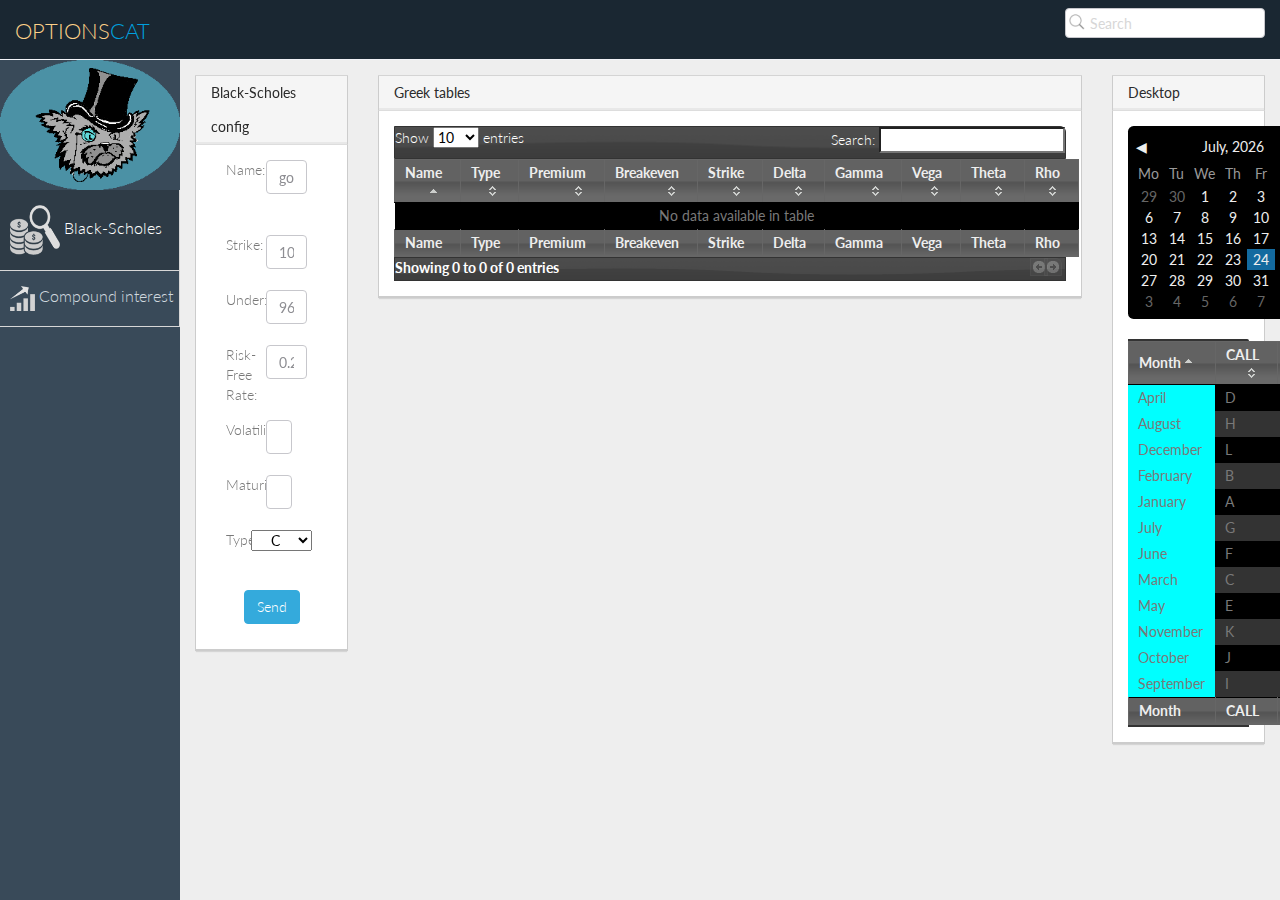
==== web/index.html @ b65cda1f "first up" ====
<!DOCTYPE html>
<html lang="en">
  <head>
    <meta charset="utf-8">
    <meta name="viewport" content="width=device-width, initial-scale=1.0">
    <meta name="description" content="Options Cat v 0.1">
    <meta name="author" content="Coolervoid Labs">
    <link rel="shortcut icon" href="img/favicon.png">

    <title>Options Cat v 0.1</title>
	


    <!-- Bootstrap CSS -->    
    <link href="css/bootstrap.min.css" rel="stylesheet">
    <!-- bootstrap theme -->
    <link href="css/bootstrap-theme.css" rel="stylesheet">
    <!--external css-->
    <!-- font icon -->
    <link href="css/elegant-icons-style.css" rel="stylesheet" />
    <link href="css/font-awesome.min.css" rel="stylesheet" />    



    <link href="css/style.css" rel="stylesheet">

    <!-- HTML5 shim and Respond.js IE8 support of HTML5 -->
    <!--[if lt IE 9]>
      <script src="js/html5shiv.js"></script>
      <script src="js/respond.min.js"></script>
      <script src="js/lte-ie7.js"></script>
    <![endif]-->
<link rel="stylesheet" href="css/pickmeup.css" type="text/css" />
<script type="text/javascript" src="js/jquery-1.8.3.min.js"></script>
<script type="text/javascript" src="js/jquery.pickmeup.js"></script>

		<style type="text/css" title="currentStyle">
			@import "media/css/demo_page.css";
			@import "media/css/demo_table.css";
                       @import "media/theme/ui-darkness/jquery-ui-1.8.23.custom.css";
		</style>
<script type="text/javascript" src="js/demo.js"></script>
		<script type="text/javascript" language="javascript" src="media/js/jquery.js"></script>
		<script type="text/javascript" language="javascript" src="media/js/jquery.dataTables.js"></script>
		<script type="text/javascript" charset="utf-8">


			$(document).ready(function() {
				var oTable = $('#blackscholes').dataTable( {
                                         "bJQueryUI": true,
					"bProcessing": true,
					 "sDom": 'lfrtip'
                             
				} );
			} );

			$(document).ready(function() {
				var oTable = $('#tablemonth').dataTable( {
                                         "bJQueryUI": true,
					"bProcessing": true,
					 "sDom": 'lfrtip',
					"bFilter": false, 
					"bPaginate": false,"bInfo": false,
                             
				} );
			} );


function init(){
  var ws = new WebSocket('wss://127.0.0.1:1347');
  ws.onopen = function(evt) { onload(evt) };

  ws.onmessage = function(ev) {	

	var oTable2 = $('#blackscholes').dataTable();
	var arr = [];

	var test=ev.data;
	var str=test.replace(/[^a-z0-9,.\":}{]/ig, '');
	console.log(str);
	var parsed = JSON.parse(str);
	var arr = [];

	for(var x in parsed){
  		arr.push(parsed[x]);
	}

    	oTable2.fnAddData(arr);

  }


   window.onload = function() {


    document.getElementById('sendinfo').onclick = function(ev) {
 	var obj = new Object();
   	obj.action = "blackscholes";
   	obj.name = document.getElementById('Name').value;
   	obj.strike = document.getElementById('Strike').value;
   	obj.under = document.getElementById('Under').value;
   	obj.risk = document.getElementById('Risk').value;
   	obj.volatility = document.getElementById('Volatility').value;
   	obj.maturity = document.getElementById('Maturity').value;
   	obj.type = document.getElementById('Type').value;
 	var jsoninput= JSON.stringify(obj);
      	ws.send(jsoninput);
    };
  };


  ws.onclose = function(){
        //try to reconnect in 5 seconds
        setTimeout(function(){ init(); }, 5000);
  };
}

 init();


</script>



  </head>




  <body>
  <!-- container section start -->
  <section id="container" class="">
     
      
      <header class="header dark-bg">

            <!--logo start-->
            <a href="index.html" class="logo">OPTIONS<span class="lite">CAT</span></a>
            <!--logo end-->

            <div class="nav search-row" id="top_menu">
                <!--  search form start -->
                <ul class="nav top-menu">                    
              
                </ul>
                <!--  search form end -->                
            </div>

            <div class="top-nav notification-row">                
                <!-- notificatoin dropdown start-->
                <ul class="nav pull-right top-menu">
                    
                    <!-- task notificatoin start -->
                                     <li>
                        <form class="navbar-form">
                            <input class="form-control" placeholder="Search" type="text">
                        </form>
                    </li>      

                </ul>
                <!-- notificatoin dropdown end-->
            </div>
      </header>      
      <!--header end-->

      <!--sidebar start-->
      <aside>
          <div id="sidebar"  class="nav-collapse ">
              <!-- sidebar menu start-->

              <ul class="sidebar-menu">                
<img src="img/optionscat.png" height="130" width="180">
                  <li class="active">
                      <a class="" href="index.html">
                          <img src="img/financial-analysis-icon.png" height="50" width="50">
                          <span>Black-Scholes</span>
                      </a>
                  </li>	

                  <li class="sub-menu">
                      <a href="compound.html" class="">
                            <img src="img/profit-growth-icon.png" height="25" width="25">
                          <span>Compound interest</span>
                      </a>
                  </li>
               
                  
              </ul>

              <!-- sidebar menu end-->
          </div>
      </aside>

      <!--sidebar end-->
      
      <!--main content start-->
      <section id="main-content">
          <section class="wrapper">            
              <!--overview start-->

              

         

                    
                   
                <!-- statics end -->
              
            
				

              <!-- project team & activity start -->
          <div class="row">
            <div class="col-md-2 portlets">
              <!-- Widget -->
              <div class="panel panel-default">
				<div class="panel-heading">
                  <div class="pull-left">Black-Scholes config</div>
                  <div class="widget-icons pull-right">
                  </div>  
                  <div class="clearfix"></div>
                </div>

                <div class="panel-body">

                                
                                          <div class="form-group">
                                            <label class="control-label col-lg-4" for="title">Name:</label>
                                            <div class="col-lg-7"> 
                                              <input type="text" class="form-control" id="Name" value="gool2B">
                                            </div>
                                          </div>   
					  <br><br><br>
					
                                          <div class="form-group">
                                            <label class="control-label col-lg-4" for="title">Strike:</label>
                                            <div class="col-lg-7"> 
                                              <input type="text" class="form-control" id="Strike" value="100">
                                            </div>
                                          </div>   
					  <br><br>	
                                          <div class="form-group">
                                            <label class="control-label col-lg-4" for="content">Under:</label>
                                            <div class="col-lg-7">
                                              <input type="text" class="form-control" id="Under" value="96">
                                            </div>
                                          </div>                           
					  <br><br>
                                          <div class="form-group">
                                            <label class="control-label col-lg-4" for="tags">Risk-Free Rate:</label>
                                            <div class="col-lg-7">
                                              <input type="text" class="form-control" id="Risk" value="0.2">
                                            </div>
                                          </div>
					  <br><br><br>	
                                          <div class="form-group">
                                            <label class="control-label col-lg-4" for="tags">Volatility:</label>
                                            <div class="col-lg-4">
                                              <input type="text" class="form-control" id="Volatility" value="0.5">
                                            </div>
                                          </div>
					  <br><br>
                                          <div class="form-group">
                                            <label class="control-label col-lg-4" for="tags">Maturity:</label>
                                            <div class="col-lg-4">
                                              <input type="text" class="form-control" id="Maturity" value="2">
                                            </div>
                                          </div>
                                         <br><br> <label class="control-label col-lg-4" for="tags">Type:  </label>
                                          <select class="control-label col-lg-6" id="Type">
                                              <option>CALL</option>
                                              <option>PUT</option>
                                          </select><br><br><br>
					<p align="center">
                        		<button class="btn btn-info" id="sendinfo">Send</button>
					</p>
                      		
                  </div>
                </div>
                </div> 



                   <div class="col-md-8 portlets">
              <!-- Widget -->
              <div class="panel panel-default">
				<div class="panel-heading">
                  <div class="pull-left">Greek tables</div>
                  <div class="widget-icons pull-right">
                  </div>  
                  <div class="clearfix"></div>
                </div>

                <div class="panel-body" >
                  <!-- Widget content -->
		
                <table cellpadding="0" cellspacing="1" border="0" class="display" id="blackscholes" width="100%" >
			<thead>
				<tr>
					<th width="3%">Name</th>
					<th width="3%">Type</th>
					<th width="15%">Premium</th>
					<th width="15%">Breakeven</th>
					<th width="3%">Strike</th>
					<th width="15%">Delta</th>
					<th width="15%">Gamma</th>
					<th width="15%">Vega</th>
					<th width="15%">Theta</th>
					<th width="15%">Rho</th>
				</tr>
			</thead>
			<tbody>
			</tbody>
			<tfoot>
				<tr>
					<th>Name</th>
					<th>Type</th>
					<th>Premium</th>
					<th>Breakeven</th>
					<th>Strike</th>
					<th>Delta</th>
					<th>Gamma</th>
					<th>Vega</th>
					<th>Theta</th>
					<th>Rho</th>
				</tr>
			</tfoot>
		</table>
		
                                              





                </div>
                </div>
                </div> 

                   <div class="col-lg-2">
              <!-- Widget -->
              <div class="panel panel-default">
				<div class="panel-heading">
                  <div class="pull-left">Desktop</div>
                  <div class="widget-icons pull-right">
                  </div>  
                  <div class="clearfix"></div>
                </div>

                <div class="panel-body">
                  <!-- Widget content -->
		<div class="single" data-pmu-format="Y-m-d" align="center"></div>
		<br>
                <table cellpadding="0" cellspacing="1" border="0" class="display" id="tablemonth" width="100%" >
			<thead>
				<tr>
					<th width="50%">Month</th>
					<th width="50%">CALL</th>
					<th width="50%">PUT</th>
				</tr>
			</thead>
			<tbody>

  			<tr>
    				<td>January</td>
    				<td>A</td>
    				<td>M</td>
			</tr>
			<tr>
    				<td>February</td>
    				<td>B</td>
    				<td>N</td>
			</tr>
			<tr>
    				<td>March</td>
    				<td>C</td>
    				<td>O</td>
			</tr>
			<tr>
    				<td>April</td>
    				<td>D</td>
    				<td>P</td>
  			</tr>	
			<tr>
    				<td>May</td>
    				<td>E</td>
    				<td>Q</td>
  			</tr>	
			<tr>
    				<td>June</td>
    				<td>F</td>
    				<td>R</td>
  			</tr>	
			<tr>
    				<td>July</td>
    				<td>G</td>
    				<td>S</td>
  			</tr>	
			<tr>
    				<td>August</td>
    				<td>H</td>
    				<td>T</td>
  			</tr>	
			<tr>
    				<td>September</td>
    				<td>I</td>
    				<td>U</td>
  			</tr>	
			<tr>
    				<td>October</td>
    				<td>J</td>
    				<td>V</td>
  			</tr>	
			<tr>
    				<td>November</td>
    				<td>K</td>
    				<td>W</td>
  			</tr>	
			<tr>
    				<td>December</td>
    				<td>L</td>
    				<td>X</td>
  			</tr>	
			</tbody>
			<tfoot>
				<tr>
					<th>Month</th>
					<th>CALL</th>
					<th>PUT</th>
				</tr>
			</tfoot>
		</table>
                </div>
                </div>
                </div> 

            </div>

            </div>











              </div>
		
                  <div class="widget-foot">
                    <!-- Footer goes here -->
                  </div>
                </div>
              </div>
              
            </div>
                        
          </div> 
              <!-- project team & activity end -->

          </section>
      </section>
      <!--main content end-->
  </section>
  <!-- container section start -->



   


  </body>
</html>
---- web/css/elegant-icons-style.css ----
@font-face {
	font-family: 'ElegantIcons';
	src:url('../fonts/ElegantIcons.eot');
	src:url('../fonts/ElegantIcons.eot?#iefix') format('embedded-opentype'),
		url('../fonts/ElegantIcons.woff') format('woff'),
		url('../fonts/ElegantIcons.ttf') format('truetype'),
		url('../fonts/ElegantIcons.svg#ElegantIcons') format('svg');
	font-weight: normal;
	font-style: normal;
}

/* Use the following CSS code if you want to use data attributes for inserting your icons */
[data-icon]:before {
	font-family: 'ElegantIcons';
	content: attr(data-icon);
	speak: none;
	font-weight: normal;
	font-variant: normal;
	text-transform: none;
	line-height: 1;
	-webkit-font-smoothing: antialiased;
	-moz-osx-font-smoothing: grayscale;
}

/* Use the following CSS code if you want to have a class per icon */
/*
Instead of a list of all class selectors,
you can use the generic selector below, but it's slower:
[class*="your-class-prefix"] {
*/
.arrow_up, .arrow_down, .arrow_left, .arrow_right, .arrow_left-up, .arrow_right-up, .arrow_right-down, .arrow_left-down, .arrow-up-down, .arrow_up-down_alt, .arrow_left-right_alt, .arrow_left-right, .arrow_expand_alt2, .arrow_expand_alt, .arrow_condense, .arrow_expand, .arrow_move, .arrow_carrot-up, .arrow_carrot-down, .arrow_carrot-left, .arrow_carrot-right, .arrow_carrot-2up, .arrow_carrot-2down, .arrow_carrot-2left, .arrow_carrot-2right, .arrow_carrot-up_alt2, .arrow_carrot-down_alt2, .arrow_carrot-left_alt2, .arrow_carrot-right_alt2, .arrow_carrot-2up_alt2, .arrow_carrot-2down_alt2, .arrow_carrot-2left_alt2, .arrow_carrot-2right_alt2, .arrow_triangle-up, .arrow_triangle-down, .arrow_triangle-left, .arrow_triangle-right, .arrow_triangle-up_alt2, .arrow_triangle-down_alt2, .arrow_triangle-left_alt2, .arrow_triangle-right_alt2, .arrow_back, .icon_minus-06, .icon_plus, .icon_close, .icon_check, .icon_minus_alt2, .icon_plus_alt2, .icon_close_alt2, .icon_check_alt2, .icon_zoom-out_alt, .icon_zoom-in_alt, .icon_search, .icon_box-empty, .icon_box-selected, .icon_minus-box, .icon_plus-box, .icon_box-checked, .icon_circle-empty, .icon_circle-slelected, .icon_stop_alt2, .icon_stop, .icon_pause_alt2, .icon_pause, .icon_menu, .icon_menu-square_alt2, .icon_menu-circle_alt2, .icon_ul, .icon_ol, .icon_adjust-horiz, .icon_adjust-vert, .icon_document_alt, .icon_documents_alt, .icon_pencil, .icon_pencil-edit_alt, .icon_pencil-edit, .icon_folder-alt, .icon_folder-open_alt, .icon_folder-add_alt, .icon_info_alt, .icon_error-oct_alt, .icon_error-circle_alt, .icon_error-triangle_alt, .icon_question_alt2, .icon_question, .icon_comment_alt, .icon_chat_alt, .icon_vol-mute_alt, .icon_volume-low_alt, .icon_volume-high_alt, .icon_quotations, .icon_quotations_alt2, .icon_clock_alt, .icon_lock_alt, .icon_lock-open_alt, .icon_key_alt, .icon_cloud_alt, .icon_cloud-upload_alt, .icon_cloud-download_alt, .icon_image, .icon_images, .icon_lightbulb_alt, .icon_gift_alt, .icon_house_alt, .icon_genius, .icon_mobile, .icon_tablet, .icon_laptop, .icon_desktop, .icon_camera_alt, .icon_mail_alt, .icon_cone_alt, .icon_ribbon_alt, .icon_bag_alt, .icon_creditcard, .icon_cart_alt, .icon_paperclip, .icon_tag_alt, .icon_tags_alt, .icon_trash_alt, .icon_cursor_alt, .icon_mic_alt, .icon_compass_alt, .icon_pin_alt, .icon_pushpin_alt, .icon_map_alt, .icon_drawer_alt, .icon_toolbox_alt, .icon_book_alt, .icon_calendar, .icon_film, .icon_table, .icon_contacts_alt, .icon_headphones, .icon_lifesaver, .icon_piechart, .icon_refresh, .icon_link_alt, .icon_link, .icon_loading, .icon_blocked, .icon_archive_alt, .icon_heart_alt, .icon_star_alt, .icon_star-half_alt, .icon_star, .icon_star-half, .icon_tools, .icon_tool, .icon_cog, .icon_cogs, .arrow_up_alt, .arrow_down_alt, .arrow_left_alt, .arrow_right_alt, .arrow_left-up_alt, .arrow_right-up_alt, .arrow_right-down_alt, .arrow_left-down_alt, .arrow_condense_alt, .arrow_expand_alt3, .arrow_carrot_up_alt, .arrow_carrot-down_alt, .arrow_carrot-left_alt, .arrow_carrot-right_alt, .arrow_carrot-2up_alt, .arrow_carrot-2dwnn_alt, .arrow_carrot-2left_alt, .arrow_carrot-2right_alt, .arrow_triangle-up_alt, .arrow_triangle-down_alt, .arrow_triangle-left_alt, .arrow_triangle-right_alt, .icon_minus_alt, .icon_plus_alt, .icon_close_alt, .icon_check_alt, .icon_zoom-out, .icon_zoom-in, .icon_stop_alt, .icon_menu-square_alt, .icon_menu-circle_alt, .icon_document, .icon_documents, .icon_pencil_alt, .icon_folder, .icon_folder-open, .icon_folder-add, .icon_folder_upload, .icon_folder_download, .icon_info, .icon_error-circle, .icon_error-oct, .icon_error-triangle, .icon_question_alt, .icon_comment, .icon_chat, .icon_vol-mute, .icon_volume-low, .icon_volume-high, .icon_quotations_alt, .icon_clock, .icon_lock, .icon_lock-open, .icon_key, .icon_cloud, .icon_cloud-upload, .icon_cloud-download, .icon_lightbulb, .icon_gift, .icon_house, .icon_camera, .icon_mail, .icon_cone, .icon_ribbon, .icon_bag, .icon_cart, .icon_tag, .icon_tags, .icon_trash, .icon_cursor, .icon_mic, .icon_compass, .icon_pin, .icon_pushpin, .icon_map, .icon_drawer, .icon_toolbox, .icon_book, .icon_contacts, .icon_archive, .icon_heart, .icon_profile, .icon_group, .icon_grid-2x2, .icon_grid-3x3, .icon_music, .icon_pause_alt, .icon_phone, .icon_upload, .icon_download, .social_facebook, .social_twitter, .social_pinterest, .social_googleplus, .social_tumblr, .social_tumbleupon, .social_wordpress, .social_instagram, .social_dribbble, .social_vimeo, .social_linkedin, .social_rss, .social_deviantart, .social_share, .social_myspace, .social_skype, .social_youtube, .social_picassa, .social_googledrive, .social_flickr, .social_blogger, .social_spotify, .social_delicious, .social_facebook_circle, .social_twitter_circle, .social_pinterest_circle, .social_googleplus_circle, .social_tumblr_circle, .social_stumbleupon_circle, .social_wordpress_circle, .social_instagram_circle, .social_dribbble_circle, .social_vimeo_circle, .social_linkedin_circle, .social_rss_circle, .social_deviantart_circle, .social_share_circle, .social_myspace_circle, .social_skype_circle, .social_youtube_circle, .social_picassa_circle, .social_googledrive_alt2, .social_flickr_circle, .social_blogger_circle, .social_spotify_circle, .social_delicious_circle, .social_facebook_square, .social_twitter_square, .social_pinterest_square, .social_googleplus_square, .social_tumblr_square, .social_stumbleupon_square, .social_wordpress_square, .social_instagram_square, .social_dribbble_square, .social_vimeo_square, .social_linkedin_square, .social_rss_square, .social_deviantart_square, .social_share_square, .social_myspace_square, .social_skype_square, .social_youtube_square, .social_picassa_square, .social_googledrive_square, .social_flickr_square, .social_blogger_square, .social_spotify_square, .social_delicious_square, .icon_printer, .icon_calulator, .icon_building, .icon_floppy, .icon_drive, .icon_search-2, .icon_id, .icon_id-2, .icon_puzzle, .icon_like, .icon_dislike, .icon_mug, .icon_currency, .icon_wallet, .icon_pens, .icon_easel, .icon_flowchart, .icon_datareport, .icon_briefcase, .icon_shield, .icon_percent, .icon_globe, .icon_globe-2, .icon_target, .icon_hourglass, .icon_balance, .icon_rook, .icon_printer-alt, .icon_calculator_alt, .icon_building_alt, .icon_floppy_alt, .icon_drive_alt, .icon_search_alt, .icon_id_alt, .icon_id-2_alt, .icon_puzzle_alt, .icon_like_alt, .icon_dislike_alt, .icon_mug_alt, .icon_currency_alt, .icon_wallet_alt, .icon_pens_alt, .icon_easel_alt, .icon_flowchart_alt, .icon_datareport_alt, .icon_briefcase_alt, .icon_shield_alt, .icon_percent_alt, .icon_globe_alt, .icon_clipboard {
	font-family: 'ElegantIcons';
	speak: none;
	font-style: normal;
	font-weight: normal;
	font-variant: normal;
	text-transform: none;
	line-height: 1;
	-webkit-font-smoothing: antialiased;
}
.arrow_up:before {
	content: "\21";
}
.arrow_down:before {
	content: "\22";
}
.arrow_left:before {
	content: "\23";
}
.arrow_right:before {
	content: "\24";
}
.arrow_left-up:before {
	content: "\25";
}
.arrow_right-up:before {
	content: "\26";
}
.arrow_right-down:before {
	content: "\27";
}
.arrow_left-down:before {
	content: "\28";
}
.arrow-up-down:before {
	content: "\29";
}
.arrow_up-down_alt:before {
	content: "\2a";
}
.arrow_left-right_alt:before {
	content: "\2b";
}
.arrow_left-right:before {
	content: "\2c";
}
.arrow_expand_alt2:before {
	content: "\2d";
}
.arrow_expand_alt:before {
	content: "\2e";
}
.arrow_condense:before {
	content: "\2f";
}
.arrow_expand:before {
	content: "\30";
}
.arrow_move:before {
	content: "\31";
}
.arrow_carrot-up:before {
	content: "\32";
}
.arrow_carrot-down:before {
	content: "\33";
}
.arrow_carrot-left:before {
	content: "\34";
}
.arrow_carrot-right:before {
	content: "\35";
}
.arrow_carrot-2up:before {
	content: "\36";
}
.arrow_carrot-2down:before {
	content: "\37";
}
.arrow_carrot-2left:before {
	content: "\38";
}
.arrow_carrot-2right:before {
	content: "\39";
}
.arrow_carrot-up_alt2:before {
	content: "\3a";
}
.arrow_carrot-down_alt2:before {
	content: "\3b";
}
.arrow_carrot-left_alt2:before {
	content: "\3c";
}
.arrow_carrot-right_alt2:before {
	content: "\3d";
}
.arrow_carrot-2up_alt2:before {
	content: "\3e";
}
.arrow_carrot-2down_alt2:before {
	content: "\3f";
}
.arrow_carrot-2left_alt2:before {
	content: "\40";
}
.arrow_carrot-2right_alt2:before {
	content: "\41";
}
.arrow_triangle-up:before {
	content: "\42";
}
.arrow_triangle-down:before {
	content: "\43";
}
.arrow_triangle-left:before {
	content: "\44";
}
.arrow_triangle-right:before {
	content: "\45";
}
.arrow_triangle-up_alt2:before {
	content: "\46";
}
.arrow_triangle-down_alt2:before {
	content: "\47";
}
.arrow_triangle-left_alt2:before {
	content: "\48";
}
.arrow_triangle-right_alt2:before {
	content: "\49";
}
.arrow_back:before {
	content: "\4a";
}
.icon_minus-06:before {
	content: "\4b";
}
.icon_plus:before {
	content: "\4c";
}
.icon_close:before {
	content: "\4d";
}
.icon_check:before {
	content: "\4e";
}
.icon_minus_alt2:before {
	content: "\4f";
}
.icon_plus_alt2:before {
	content: "\50";
}
.icon_close_alt2:before {
	content: "\51";
}
.icon_check_alt2:before {
	content: "\52";
}
.icon_zoom-out_alt:before {
	content: "\53";
}
.icon_zoom-in_alt:before {
	content: "\54";
}
.icon_search:before {
	content: "\55";
}
.icon_box-empty:before {
	content: "\56";
}
.icon_box-selected:before {
	content: "\57";
}
.icon_minus-box:before {
	content: "\58";
}
.icon_plus-box:before {
	content: "\59";
}
.icon_box-checked:before {
	content: "\5a";
}
.icon_circle-empty:before {
	content: "\5b";
}
.icon_circle-slelected:before {
	content: "\5c";
}
.icon_stop_alt2:before {
	content: "\5d";
}
.icon_stop:before {
	content: "\5e";
}
.icon_pause_alt2:before {
	content: "\5f";
}
.icon_pause:before {
	content: "\60";
}
.icon_menu:before {
	content: "\61";
}
.icon_menu-square_alt2:before {
	content: "\62";
}
.icon_menu-circle_alt2:before {
	content: "\63";
}
.icon_ul:before {
	content: "\64";
}
.icon_ol:before {
	content: "\65";
}
.icon_adjust-horiz:before {
	content: "\66";
}
.icon_adjust-vert:before {
	content: "\67";
}
.icon_document_alt:before {
	content: "\68";
}
.icon_documents_alt:before {
	content: "\69";
}
.icon_pencil:before {
	content: "\6a";
}
.icon_pencil-edit_alt:before {
	content: "\6b";
}
.icon_pencil-edit:before {
	content: "\6c";
}
.icon_folder-alt:before {
	content: "\6d";
}
.icon_folder-open_alt:before {
	content: "\6e";
}
.icon_folder-add_alt:before {
	content: "\6f";
}
.icon_info_alt:before {
	content: "\70";
}
.icon_error-oct_alt:before {
	content: "\71";
}
.icon_error-circle_alt:before {
	content: "\72";
}
.icon_error-triangle_alt:before {
	content: "\73";
}
.icon_question_alt2:before {
	content: "\74";
}
.icon_question:before {
	content: "\75";
}
.icon_comment_alt:before {
	content: "\76";
}
.icon_chat_alt:before {
	content: "\77";
}
.icon_vol-mute_alt:before {
	content: "\78";
}
.icon_volume-low_alt:before {
	content: "\79";
}
.icon_volume-high_alt:before {
	content: "\7a";
}
.icon_quotations:before {
	content: "\7b";
}
.icon_quotations_alt2:before {
	content: "\7c";
}
.icon_clock_alt:before {
	content: "\7d";
}
.icon_lock_alt:before {
	content: "\7e";
}
.icon_lock-open_alt:before {
	content: "\e000";
}
.icon_key_alt:before {
	content: "\e001";
}
.icon_cloud_alt:before {
	content: "\e002";
}
.icon_cloud-upload_alt:before {
	content: "\e003";
}
.icon_cloud-download_alt:before {
	content: "\e004";
}
.icon_image:before {
	content: "\e005";
}
.icon_images:before {
	content: "\e006";
}
.icon_lightbulb_alt:before {
	content: "\e007";
}
.icon_gift_alt:before {
	content: "\e008";
}
.icon_house_alt:before {
	content: "\e009";
}
.icon_genius:before {
	content: "\e00a";
}
.icon_mobile:before {
	content: "\e00b";
}
.icon_tablet:before {
	content: "\e00c";
}
.icon_laptop:before {
	content: "\e00d";
}
.icon_desktop:before {
	content: "\e00e";
}
.icon_camera_alt:before {
	content: "\e00f";
}
.icon_mail_alt:before {
	content: "\e010";
}
.icon_cone_alt:before {
	content: "\e011";
}
.icon_ribbon_alt:before {
	content: "\e012";
}
.icon_bag_alt:before {
	content: "\e013";
}
.icon_creditcard:before {
	content: "\e014";
}
.icon_cart_alt:before {
	content: "\e015";
}
.icon_paperclip:before {
	content: "\e016";
}
.icon_tag_alt:before {
	content: "\e017";
}
.icon_tags_alt:before {
	content: "\e018";
}
.icon_trash_alt:before {
	content: "\e019";
}
.icon_cursor_alt:before {
	content: "\e01a";
}
.icon_mic_alt:before {
	content: "\e01b";
}
.icon_compass_alt:before {
	content: "\e01c";
}
.icon_pin_alt:before {
	content: "\e01d";
}
.icon_pushpin_alt:before {
	content: "\e01e";
}
.icon_map_alt:before {
	content: "\e01f";
}
.icon_drawer_alt:before {
	content: "\e020";
}
.icon_toolbox_alt:before {
	content: "\e021";
}
.icon_book_alt:before {
	content: "\e022";
}
.icon_calendar:before {
	content: "\e023";
}
.icon_film:before {
	content: "\e024";
}
.icon_table:before {
	content: "\e025";
}
.icon_contacts_alt:before {
	content: "\e026";
}
.icon_headphones:before {
	content: "\e027";
}
.icon_lifesaver:before {
	content: "\e028";
}
.icon_piechart:before {
	content: "\e029";
}
.icon_refresh:before {
	content: "\e02a";
}
.icon_link_alt:before {
	content: "\e02b";
}
.icon_link:before {
	content: "\e02c";
}
.icon_loading:before {
	content: "\e02d";
}
.icon_blocked:before {
	content: "\e02e";
}
.icon_archive_alt:before {
	content: "\e02f";
}
.icon_heart_alt:before {
	content: "\e030";
}
.icon_star_alt:before {
	content: "\e031";
}
.icon_star-half_alt:before {
	content: "\e032";
}
.icon_star:before {
	content: "\e033";
}
.icon_star-half:before {
	content: "\e034";
}
.icon_tools:before {
	content: "\e035";
}
.icon_tool:before {
	content: "\e036";
}
.icon_cog:before {
	content: "\e037";
}
.icon_cogs:before {
	content: "\e038";
}
.arrow_up_alt:before {
	content: "\e039";
}
.arrow_down_alt:before {
	content: "\e03a";
}
.arrow_left_alt:before {
	content: "\e03b";
}
.arrow_right_alt:before {
	content: "\e03c";
}
.arrow_left-up_alt:before {
	content: "\e03d";
}
.arrow_right-up_alt:before {
	content: "\e03e";
}
.arrow_right-down_alt:before {
	content: "\e03f";
}
.arrow_left-down_alt:before {
	content: "\e040";
}
.arrow_condense_alt:before {
	content: "\e041";
}
.arrow_expand_alt3:before {
	content: "\e042";
}
.arrow_carrot_up_alt:before {
	content: "\e043";
}
.arrow_carrot-down_alt:before {
	content: "\e044";
}
.arrow_carrot-left_alt:before {
	content: "\e045";
}
.arrow_carrot-right_alt:before {
	content: "\e046";
}
.arrow_carrot-2up_alt:before {
	content: "\e047";
}
.arrow_carrot-2dwnn_alt:before {
	content: "\e048";
}
.arrow_carrot-2left_alt:before {
	content: "\e049";
}
.arrow_carrot-2right_alt:before {
	content: "\e04a";
}
.arrow_triangle-up_alt:before {
	content: "\e04b";
}
.arrow_triangle-down_alt:before {
	content: "\e04c";
}
.arrow_triangle-left_alt:before {
	content: "\e04d";
}
.arrow_triangle-right_alt:before {
	content: "\e04e";
}
.icon_minus_alt:before {
	content: "\e04f";
}
.icon_plus_alt:before {
	content: "\e050";
}
.icon_close_alt:before {
	content: "\e051";
}
.icon_check_alt:before {
	content: "\e052";
}
.icon_zoom-out:before {
	content: "\e053";
}
.icon_zoom-in:before {
	content: "\e054";
}
.icon_stop_alt:before {
	content: "\e055";
}
.icon_menu-square_alt:before {
	content: "\e056";
}
.icon_menu-circle_alt:before {
	content: "\e057";
}
.icon_document:before {
	content: "\e058";
}
.icon_documents:before {
	content: "\e059";
}
.icon_pencil_alt:before {
	content: "\e05a";
}
.icon_folder:before {
	content: "\e05b";
}
.icon_folder-open:before {
	content: "\e05c";
}
.icon_folder-add:before {
	content: "\e05d";
}
.icon_folder_upload:before {
	content: "\e05e";
}
.icon_folder_download:before {
	content: "\e05f";
}
.icon_info:before {
	content: "\e060";
}
.icon_error-circle:before {
	content: "\e061";
}
.icon_error-oct:before {
	content: "\e062";
}
.icon_error-triangle:before {
	content: "\e063";
}
.icon_question_alt:before {
	content: "\e064";
}
.icon_comment:before {
	content: "\e065";
}
.icon_chat:before {
	content: "\e066";
}
.icon_vol-mute:before {
	content: "\e067";
}
.icon_volume-low:before {
	content: "\e068";
}
.icon_volume-high:before {
	content: "\e069";
}
.icon_quotations_alt:before {
	content: "\e06a";
}
.icon_clock:before {
	content: "\e06b";
}
.icon_lock:before {
	content: "\e06c";
}
.icon_lock-open:before {
	content: "\e06d";
}
.icon_key:before {
	content: "\e06e";
}
.icon_cloud:before {
	content: "\e06f";
}
.icon_cloud-upload:before {
	content: "\e070";
}
.icon_cloud-download:before {
	content: "\e071";
}
.icon_lightbulb:before {
	content: "\e072";
}
.icon_gift:before {
	content: "\e073";
}
.icon_house:before {
	content: "\e074";
}
.icon_camera:before {
	content: "\e075";
}
.icon_mail:before {
	content: "\e076";
}
.icon_cone:before {
	content: "\e077";
}
.icon_ribbon:before {
	content: "\e078";
}
.icon_bag:before {
	content: "\e079";
}
.icon_cart:before {
	content: "\e07a";
}
.icon_tag:before {
	content: "\e07b";
}
.icon_tags:before {
	content: "\e07c";
}
.icon_trash:before {
	content: "\e07d";
}
.icon_cursor:before {
	content: "\e07e";
}
.icon_mic:before {
	content: "\e07f";
}
.icon_compass:before {
	content: "\e080";
}
.icon_pin:before {
	content: "\e081";
}
.icon_pushpin:before {
	content: "\e082";
}
.icon_map:before {
	content: "\e083";
}
.icon_drawer:before {
	content: "\e084";
}
.icon_toolbox:before {
	content: "\e085";
}
.icon_book:before {
	content: "\e086";
}
.icon_contacts:before {
	content: "\e087";
}
.icon_archive:before {
	content: "\e088";
}
.icon_heart:before {
	content: "\e089";
}
.icon_profile:before {
	content: "\e08a";
}
.icon_group:before {
	content: "\e08b";
}
.icon_grid-2x2:before {
	content: "\e08c";
}
.icon_grid-3x3:before {
	content: "\e08d";
}
.icon_music:before {
	content: "\e08e";
}
.icon_pause_alt:before {
	content: "\e08f";
}
.icon_phone:before {
	content: "\e090";
}
.icon_upload:before {
	content: "\e091";
}
.icon_download:before {
	content: "\e092";
}
.social_facebook:before {
	content: "\e093";
}
.social_twitter:before {
	content: "\e094";
}
.social_pinterest:before {
	content: "\e095";
}
.social_googleplus:before {
	content: "\e096";
}
.social_tumblr:before {
	content: "\e097";
}
.social_tumbleupon:before {
	content: "\e098";
}
.social_wordpress:before {
	content: "\e099";
}
.social_instagram:before {
	content: "\e09a";
}
.social_dribbble:before {
	content: "\e09b";
}
.social_vimeo:before {
	content: "\e09c";
}
.social_linkedin:before {
	content: "\e09d";
}
.social_rss:before {
	content: "\e09e";
}
.social_deviantart:before {
	content: "\e09f";
}
.social_share:before {
	content: "\e0a0";
}
.social_myspace:before {
	content: "\e0a1";
}
.social_skype:before {
	content: "\e0a2";
}
.social_youtube:before {
	content: "\e0a3";
}
.social_picassa:before {
	content: "\e0a4";
}
.social_googledrive:before {
	content: "\e0a5";
}
.social_flickr:before {
	content: "\e0a6";
}
.social_blogger:before {
	content: "\e0a7";
}
.social_spotify:before {
	content: "\e0a8";
}
.social_delicious:before {
	content: "\e0a9";
}
.social_facebook_circle:before {
	content: "\e0aa";
}
.social_twitter_circle:before {
	content: "\e0ab";
}
.social_pinterest_circle:before {
	content: "\e0ac";
}
.social_googleplus_circle:before {
	content: "\e0ad";
}
.social_tumblr_circle:before {
	content: "\e0ae";
}
.social_stumbleupon_circle:before {
	content: "\e0af";
}
.social_wordpress_circle:before {
	content: "\e0b0";
}
.social_instagram_circle:before {
	content: "\e0b1";
}
.social_dribbble_circle:before {
	content: "\e0b2";
}
.social_vimeo_circle:before {
	content: "\e0b3";
}
.social_linkedin_circle:before {
	content: "\e0b4";
}
.social_rss_circle:before {
	content: "\e0b5";
}
.social_deviantart_circle:before {
	content: "\e0b6";
}
.social_share_circle:before {
	content: "\e0b7";
}
.social_myspace_circle:before {
	content: "\e0b8";
}
.social_skype_circle:before {
	content: "\e0b9";
}
.social_youtube_circle:before {
	content: "\e0ba";
}
.social_picassa_circle:before {
	content: "\e0bb";
}
.social_googledrive_alt2:before {
	content: "\e0bc";
}
.social_flickr_circle:before {
	content: "\e0bd";
}
.social_blogger_circle:before {
	content: "\e0be";
}
.social_spotify_circle:before {
	content: "\e0bf";
}
.social_delicious_circle:before {
	content: "\e0c0";
}
.social_facebook_square:before {
	content: "\e0c1";
}
.social_twitter_square:before {
	content: "\e0c2";
}
.social_pinterest_square:before {
	content: "\e0c3";
}
.social_googleplus_square:before {
	content: "\e0c4";
}
.social_tumblr_square:before {
	content: "\e0c5";
}
.social_stumbleupon_square:before {
	content: "\e0c6";
}
.social_wordpress_square:before {
	content: "\e0c7";
}
.social_instagram_square:before {
	content: "\e0c8";
}
.social_dribbble_square:before {
	content: "\e0c9";
}
.social_vimeo_square:before {
	content: "\e0ca";
}
.social_linkedin_square:before {
	content: "\e0cb";
}
.social_rss_square:before {
	content: "\e0cc";
}
.social_deviantart_square:before {
	content: "\e0cd";
}
.social_share_square:before {
	content: "\e0ce";
}
.social_myspace_square:before {
	content: "\e0cf";
}
.social_skype_square:before {
	content: "\e0d0";
}
.social_youtube_square:before {
	content: "\e0d1";
}
.social_picassa_square:before {
	content: "\e0d2";
}
.social_googledrive_square:before {
	content: "\e0d3";
}
.social_flickr_square:before {
	content: "\e0d4";
}
.social_blogger_square:before {
	content: "\e0d5";
}
.social_spotify_square:before {
	content: "\e0d6";
}
.social_delicious_square:before {
	content: "\e0d7";
}
.icon_printer:before {
	content: "\e103";
}
.icon_calulator:before {
	content: "\e0ee";
}
.icon_building:before {
	content: "\e0ef";
}
.icon_floppy:before {
	content: "\e0e8";
}
.icon_drive:before {
	content: "\e0ea";
}
.icon_search-2:before {
	content: "\e101";
}
.icon_id:before {
	content: "\e107";
}
.icon_id-2:before {
	content: "\e108";
}
.icon_puzzle:before {
	content: "\e102";
}
.icon_like:before {
	content: "\e106";
}
.icon_dislike:before {
	content: "\e0eb";
}
.icon_mug:before {
	content: "\e105";
}
.icon_currency:before {
	content: "\e0ed";
}
.icon_wallet:before {
	content: "\e100";
}
.icon_pens:before {
	content: "\e104";
}
.icon_easel:before {
	content: "\e0e9";
}
.icon_flowchart:before {
	content: "\e109";
}
.icon_datareport:before {
	content: "\e0ec";
}
.icon_briefcase:before {
	content: "\e0fe";
}
.icon_shield:before {
	content: "\e0f6";
}
.icon_percent:before {
	content: "\e0fb";
}
.icon_globe:before {
	content: "\e0e2";
}
.icon_globe-2:before {
	content: "\e0e3";
}
.icon_target:before {
	content: "\e0f5";
}
.icon_hourglass:before {
	content: "\e0e1";
}
.icon_balance:before {
	content: "\e0ff";
}
.icon_rook:before {
	content: "\e0f8";
}
.icon_printer-alt:before {
	content: "\e0fa";
}
.icon_calculator_alt:before {
	content: "\e0e7";
}
.icon_building_alt:before {
	content: "\e0fd";
}
.icon_floppy_alt:before {
	content: "\e0e4";
}
.icon_drive_alt:before {
	content: "\e0e5";
}
.icon_search_alt:before {
	content: "\e0f7";
}
.icon_id_alt:before {
	content: "\e0e0";
}
.icon_id-2_alt:before {
	content: "\e0fc";
}
.icon_puzzle_alt:before {
	content: "\e0f9";
}
.icon_like_alt:before {
	content: "\e0dd";
}
.icon_dislike_alt:before {
	content: "\e0f1";
}
.icon_mug_alt:before {
	content: "\e0dc";
}
.icon_currency_alt:before {
	content: "\e0f3";
}
.icon_wallet_alt:before {
	content: "\e0d8";
}
.icon_pens_alt:before {
	content: "\e0db";
}
.icon_easel_alt:before {
	content: "\e0f0";
}
.icon_flowchart_alt:before {
	content: "\e0df";
}
.icon_datareport_alt:before {
	content: "\e0f2";
}
.icon_briefcase_alt:before {
	content: "\e0f4";
}
.icon_shield_alt:before {
	content: "\e0d9";
}
.icon_percent_alt:before {
	content: "\e0da";
}
.icon_globe_alt:before {
	content: "\e0de";
}
.icon_clipboard:before {
	content: "\e0e6";
}


	.glyph {
		float: left;
		text-align: center;
		padding: .75em;
		margin: .4em 1.5em .75em 0;
		width: 6em;
text-shadow: none;
	}
        .glyph_big {
        font-size: 128px;
        color: #59c5dc;
        float: left;
        margin-right: 20px;
        }

        .glyph div { padding-bottom: 10px;}

	.glyph input {
		font-family: consolas, monospace;
		font-size: 12px;
		width: 100%;
		text-align: center;
		border: 0;
		box-shadow: 0 0 0 1px #ccc;
		padding: .2em;
                -moz-border-radius: 5px;
                -webkit-border-radius: 5px;
	}
	.centered {
		margin-left: auto;
		margin-right: auto;
	}
	.glyph .fs1 {
		font-size: 2em;
	}
---- web/css/style.css ----
/*
Template Name: Creative Bootstrap 3 Responsive Admin Template
Template Version: 1.0
Author: GeeksLabs
Website: http://geekslabs.com/
*/

/* Import fonts */
@import url(https://fonts.googleapis.com/css?family=Lato:400,300,300italic,400italic,600,600italic,700,700italic,800,800italic);
@import url(line-icons.css);

body {
    color: #797979;
    background: #eeeeee;
    font-family: 'Lato', sans-serif;
    padding: 0px !important;
    margin: 0px !important;
    font-size:14px !important;    
}
h1,h2,h3,h4,h5{
    font-weight: 300;
}
label{
    font-weight: 300;   
}
ul li {
    list-style: none;
}

a, a:hover, a:focus {
    text-decoration: none;
    outline: none;
    outline: 0;
}
input:focus, textarea:focus { outline: none; }

*:focus {outline: none;}
::selection {
    background: #688a7e;
    color: #fff;
}
::-moz-selection {
    background: #688a7e;
    color: #fff;
}

#container {
    width: 100%;
    height: 100%;
}

.Creative-pro, .Creative-pro h3{
    display: block;
    position: fixed;
    bottom:0;
    z-index: 100000;
    width: 100%;
    overflow: hidden;
    height: 50px;
    margin:0px;
}
.Creative-pro h3{
    padding-bottom: 10px;
    padding-top: 10px;
}
.lite{
    color: #00a0df !important;
}

/*login page*/

.login-body {
    background-color: #f1f2f7;
}
.login-img-body{
  background: url('../img/bg-1.jpg') no-repeat center center fixed; 
  -webkit-background-size: cover;
  -moz-background-size: cover;
  -o-background-size: cover;
  background-size: cover;
}
.login-img2-body{
  background: url('../img/bg-1.jpg') no-repeat center center fixed; 
  -webkit-background-size: cover;
  -moz-background-size: cover;
  -o-background-size: cover;
  background-size: cover;
}
.login-img3-body{
  background: url('../img/bg-1.jpg') no-repeat center center fixed; 
  -webkit-background-size: cover;
  -moz-background-size: cover;
  -o-background-size: cover;
  background-size: cover;
}

.login-form {
    max-width: 350px;
    margin: 200px auto 0;
    background: #d5d7de;    
}
.login-img-body .login-form{
    max-width: 350px;
    margin: 200px auto 0;
    background: rgba(213,215,222,0.4);
    border: 1px solid #B0B6BE;
}
.login-img2-body .login-form{
    border: 1px solid #B0B6BE;
    background: rgba(213,215,222,0.7);
}
.login-img3-body .login-form{
    border: 1px solid #B0B6BE;
    background: rgba(213,215,222,0.9);
}
.login-form a{
    color: #688a7e !important;
}
.login-form h2.login-form-heading {
    margin: 0;
    padding:20px 15px;
    text-align: center;
    background: #34aadc;
    border-radius: 5px 5px 0 0;
    -webkit-border-radius: 5px 5px 0 0;
    color: #fff;
    font-size: 18px;
    text-transform: uppercase;
    font-weight: 300;
    font-family: 'Lato', sans-serif;
}

.login-form .checkbox {
    margin-bottom: 14px;
}
.login-form .checkbox {
    font-weight: normal;    
    font-weight: 300;
    font-family: 'Lato', sans-serif;
}
.login-form .form-control {
    position: relative;
    font-size: 16px;
    height: auto;
    padding: 10px;
    -webkit-box-sizing: border-box;
    -moz-box-sizing: border-box;
    box-sizing: border-box;
}
.login-form .form-control:focus {
    z-index: 2;
}
.login-form .login-img{
    font-size: 50px;
    font-weight: 300;    
}
.login-form .input-group{
    padding-bottom: 15px;
}
.login-form .input-group-addon{
    padding: 6px 12px;
    font-size: 16px;
    color: #8b9199;
    font-weight: normal;
    line-height: 1;
    text-align: center;
    background-color: #ffffff;
    border: none;
    border-radius: 0;
}
.login-form input[type="text"], .login-form input[type="password"] {    
    border: none;
    box-shadow: none;
    font-size: 16px;
    border-radius: 0; 
}
.login-form .btn{
    border-radius: 0;
}
.login-form .btn-login {
    background: #f67a6e;
    color: #fff;
    text-transform: uppercase;
    font-weight: 300;
    font-family: 'Lato', sans-serif;
    box-shadow: 0 4px #e56b60;
    margin-bottom: 20px;
}

.login-form p {
    text-align: center;
    color: #b6b6b6;
    font-size: 16px;
    font-weight: 300;
}
.login-img3-body .login-form p,.login-img2-body .login-form p {
    color: #34aadc;
}
.login-form a {
    color: #b6b6b6;
}

.login-form a:hover {
    color: #34aadc;
}
.form .required{
    font-size: 16px;
    color: #00a0df;
}

.login-wrap {
    padding: 20px;
}

.login-social-link  {
    display: inline-block;
    margin-top: 20px;
    margin-bottom: 15px;
}

.login-social-link a {
    color: #fff;
    padding: 15px 28px;
    border-radius: 4px;
}

.login-social-link a:hover {
    color: #fff;
}

.login-social-link a i {
    font-size: 20px;
    padding-right: 10px;
}

.login-social-link a.facebook {
    background: #5193ea;
    margin-right: 22px;
    box-shadow: 0 4px #2775e2;
	float:left;
}

.login-social-link a.twitter {
    background: #44ccfe;
    box-shadow: 0 4px #2bb4e8;
	float:left;
}
/*Modal Content*/
.modal-content{
    border-radius:0px;
    background:rgba(255,255,255,0.9);
}
.modal-header .close{
    font-weight: 300;
    font-size: 30px;
}

/*sidebar navigation*/

#sidebar {
    width: 180px;
    height: 100%;
    position: fixed;
    background: #394a59;
}

.nav-collapse.collapse {
    display: inline;
}

ul.sidebar-menu , ul.sidebar-menu li ul.sub{
    margin: -2px 0 0;
    padding: 0;
}

ul.sidebar-menu {
    margin-top: 60px;
}

#sidebar > ul > li > ul.sub {
    display: none;
}

#sidebar > ul > li.active > ul.sub, #sidebar > ul > li > ul.sub > li > a {
    display: block;
}

ul.sidebar-menu li ul.sub li{
    background: #394a59;
    margin-bottom: 0;
    margin-left: 0;
    margin-right: 0;
}

ul.sidebar-menu li ul.sub li:last-child{
    border-radius: 0 0 4px 4px;
    -webkit-border-radius: 0 0 4px 4px;
}

ul.sidebar-menu li ul.sub li a {
    font-size: 12px;
    padding: 0 0 0 32px;
    line-height: 35px;
    height: 35px;
    -webkit-transition: all 0.3s ease;
    -moz-transition: all 0.3s ease;
    -o-transition: all 0.3s ease;
    -ms-transition: all 0.3s ease;
    transition: all 0.3s ease;
    color: #d0d8df;
    font-size: 14px;
}

ul.sidebar-menu li ul.sub li a:hover, ul.sidebar-menu li ul.sub li.active a {
    color: #fff;
    -webkit-transition: all 0.3s ease;
    -moz-transition: all 0.3s ease;
    -o-transition: all 0.3s ease;
    -ms-transition: all 0.3s ease;
    transition: all 0.3s ease;
    display: block;
}

ul.sidebar-menu li{
    line-height: 20px !important;
    /*margin-bottom: 5px;
    margin-left:10px;
    margin-right:10px;*/
    
}
/*ul.sidebar-menu li:hover{
    border-bottom: 1px solid #688a7e;
}*/
ul.sidebar-menu li.sub-menu{
    line-height: 15px;
    font-size: 16px;
}

ul.sidebar-menu li a span{
    display: inline-block;
}

ul.sidebar-menu li a{
    color: #d0d8df;
    text-decoration: none;
    display: block;
    padding: 15px 0 15px 10px;
    font-size: 16px;
    font-weight: 300;
    outline: none;
    -webkit-transition: all 0.3s ease;
    -moz-transition: all 0.3s ease;
    -o-transition: all 0.3s ease;
    -ms-transition: all 0.3s ease;
    transition: all 0.3s ease;
    border-right: 1px solid #D7D7D7;
    border-bottom: 1px solid #D7D7D7;
}
/*ul.sidebar-menu li a i{
    position: relative;
    top: 2px;
}*/
ul.sidebar-menu li.active a, ul.sidebar-menu li a:hover, ul.sidebar-menu li a:focus {
    background: #2e3b46;
    color: #fff;
    display: block;
    /*border-radius: 4px;
    -webkit-border-radius: 4px;*/
    -webkit-transition: all 0.3s ease;
    -moz-transition: all 0.3s ease;
    -o-transition: all 0.3s ease;
    -ms-transition: all 0.3s ease;
    transition: all 0.3s ease;        
}
ul.sidebar-menu li a:hover, ul.sidebar-menu li a:focus {
    border-bottom: 1px solid #d0d8df;
}
/*ul.sidebar-menu li.active a,*/ ul.sidebar-menu .sub-menu li.active a{
    border-bottom: 1px solid #d0d8df;   
}

ul.sidebar-menu li a i {
    font-size: 18px;
    padding-right: 6px;
    /*color: #688a7e;*/
}

ul.sidebar-menu li a:hover i, ul.sidebar-menu li a:focus i {
    color: #fff;
}

ul.sidebar-menu li.active a i {
    color: #fff;
}


#sidebar ul > li > a .arrow {
    border-bottom: 4px solid transparent;
    border-left: 4px solid #A0A0A0;
    border-top: 4px solid transparent;
    float: right;
    height: 0;
    margin-right: 10px;
    margin-top: 6px;
    width: 0;
}
#sidebar ul > li > a .menu-arrow { 
    float: right;    
    margin-right: 8px;
    margin-top: 6px;    
}
#sidebar > ul > li > a .arrow.open {
    border-left: 4px solid transparent;
    border-right: 4px solid transparent;
    border-top: 5px solid #A0A0A0;
    float: right;
    height: 0;
    margin-right: 10px;
    margin-top: 8px;
    width: 0;
}

#sidebar ul > li.active > a .arrow, #sidebar ul > li > a:hover .arrow, #sidebar ul > li > a:focus .arrow {
    float: right;
    margin-top: 6px;
    margin-right: 10px;
    width: 0;
    height: 0;
    border-left: 4px solid #d0d8df;
    border-top: 4px solid transparent;
    border-bottom: 4px solid transparent;
}

#sidebar > ul > li.active > a .arrow.open, #sidebar > ul > li > a:hover .arrow.open, #sidebar > ul > li > a:focus .arrow.open {
    float: right;
    margin-top: 8px;
    margin-right: 10px;
    width: 0;
    height: 0;
    border-top: 5px solid #d0d8df;
    border-left: 4px solid transparent;
    border-right: 4px solid transparent;
}

.mail-info, .mail-info:hover {
    margin: 3px 6px 0 0;
    font-size: 11px;
}
/*profile status bubbly*/
.online-profile li a i {
    position: relative;
    left: -12px;
    top: -10px;
}
.online-profile li a span i {
    position: relative;    
    top: 10px;
}
/*chat-*/

.chat-online-profile li a i {
    position: relative;
    left: -12px;
    top: -10px;
}
.chat-online-profile li a span i {
    position: relative;    
    top: 10px;
}
.chat-online-profile li a{
    border-bottom: 1px solid #D7D7D7;
}
.chat-online-profile li a:hover, .chat-online-profile li a:focus, .chat-online-profile li a:active{
    background: #eeeeee !important;
    border-bottom: 1px solid #688a7e !important;
}
.chat-online-profile li a:hover span i,.chat-online-profile li a:focus span i,.chat-online-profile li a:active span i{
    color: #688a7e;
}
.right-chat-panel{
    max-height: 600px;
}
.compose-mail{
    width: 95%;
    font-size: 16px;
    border-radius: 0;
}
/*main content*/

#main-content {
    margin-left: 180px;
}

.header, .footer {
    min-height: 60px;
    padding: 0 15px;
}
.box1 {
    font-size: 16px;
    display: inline-block;
    width: 25%;
    padding: .25em .5em;
    margin: 20px 10px 0 0;
}
.header {
    position: fixed;
    left: 0;
    right: 0;
    z-index: 1002;
}

.white-bg {    
    background: rgba(255,255,255,0.9);
    border-bottom: 1px solid #f1f2f7;
}
.dark-bg {    
    background: rgba(54,66,74,1);
    border-bottom: 1px solid #f1f2f7;
}
.panel-content{
    padding: 10px;
}
.wrapper {
    display: inline-block;
    margin-top: 60px;
    padding: 15px;
    width: 100%;
}

a.logo {
    font-size: 22px;
    font-weight: 300;
    color: #fed189;
    float: left;
    margin-top: 15px;
    text-transform: uppercase;
}

a.logo:hover, a.logo:focus {
    text-decoration: none;
    outline: none;
}

a.logo span {
    color: #688a7e;
}


/*notification*/

#top_menu .nav > li, ul.top-menu > li {
    float: left;
}
.search-row {
    float: left;
    margin-top: 15px;
    margin-left: 16px;
}
.notification-row {
    float: right;
    margin-top: 15px;
    margin-left: 65px;
}
#task_notificatoin_bar, #mail_notificatoin_bar, #alert_notificatoin_bar{
    margin-top: 7px;
}

ul.top-menu > li > a {
    color: #fed189;
    font-size: 18px;    
    padding: 2px 6px;
    margin-right: 15px;
}

ul.top-menu > li > a:hover, ul.top-menu > li > a:focus {    
    background: transparent !important;
    color: #D7D7D7 !important;
}

.notification-row .badge {
    position: absolute;
    right: -4px;
    top: 0px;
    z-index: 100;
    border-radius: 9px;
    min-width: 18px;
    height: 18px;
    text-align: center;
    padding: 3px 5px;
    background: #00a0df;
    font-weight: 400;
}
.badge {    
    border-radius: 9px;
    min-width: 18px;
    height: 18px;
    text-align: center;
    padding: 3px 5px;
    background: #00a0df;
}

.dropdown-menu.extended {
    max-width: 300px !important;
    min-width: 160px !important;
    top: 42px;
    width: 235px !important;
    padding: 0;
    box-shadow: 0 2px 5px rgba(0, 0, 0, 0.176) !important;
    border: none !important;
    border-radius: 4px;
    -webkit-border-radius: 4px;
}
.navbar-form{
    padding: 0px;
    margin: 0 0 0 10px;    
}

.navbar-form .form-control{
    width: 200px;
    height: 30px;
    background: white url('../img/icons/search-line-icon.png') no-repeat 3px;
    padding-left: 24px;
    margin-top: 1px;    
}

@media screen and (-webkit-min-device-pixel-ratio:0) {
    /* Safari and Chrome */
    .dropdown-menu.extended  {
        box-shadow: 0 2px 8px rgba(0, 0, 0, 0.176) !important;
    };
}
/* bootstrape editor*/
 #editor {
    max-height: 250px;
    height: 250px;
    background-color: white;
    border-collapse: separate; 
    border: 1px solid rgb(204, 204, 204); 
    padding: 4px; 
    box-sizing: content-box; 
    -webkit-box-shadow: rgba(0, 0, 0, 0.0745098) 0px 1px 1px 0px inset; 
    box-shadow: rgba(0, 0, 0, 0.0745098) 0px 1px 1px 0px inset;
    border-top-right-radius: 3px; border-bottom-right-radius: 3px;
    border-bottom-left-radius: 3px; border-top-left-radius: 3px;
    overflow: scroll;
    outline: none;
}
#voiceBtn {
  width: 20px;
  color: transparent;
  background-color: transparent;
  transform: scale(2.0, 2.0);
  -webkit-transform: scale(2.0, 2.0);
  -moz-transform: scale(2.0, 2.0);
  border: transparent;
  cursor: pointer;
  box-shadow: none;
  -webkit-box-shadow: none;
}

div[data-role="editor-toolbar"] {
  -webkit-user-select: none;
  -moz-user-select: none;
  -ms-user-select: none;
  user-select: none;
}
.dropdown-menu.extended li p {
    background-color: #F1F2F7;
    color: #666666;
    margin: 0;
    padding: 10px;    
}

.dropdown-menu.extended li p.green {
    background-color: #4cd964;
    color: #fff;
}

.dropdown-menu.extended li p.red {
    background-color: #00a0df;
    color: #fff;
}
.dropdown-menu.extended li p.blue {
    background-color: #688a7e;
    color: #fff;
}

.dropdown-menu.extended li p.yellow {
    background-color: #fcb322;
    color: #fff;
}

.dropdown-menu.extended li a {
    border-bottom: 1px solid #EBEBEB !important;
    font-size: 12px;
    list-style: none;
}

.dropdown-menu.extended li a {
    padding: 15px 10px !important;
    width: 100%;
    display: inline-block;
}

.dropdown-menu.extended li a:hover {
    background-color: #F7F8F9 !important;
    color: #2E2E2E;
    border-bottom: 1px solid #688a7e !important;
}

.dropdown-menu.tasks-bar .task-info .desc {
    font-size: 13px;
    font-weight: normal;
}

.dropdown-menu.tasks-bar .task-info .percent {
    display: inline-block;
    float: right;
    font-size: 13px;
    font-weight: 600;
    padding-left: 10px;
    margin-top: -4px;
}

.dropdown-menu.extended .progress {
    margin-bottom: 0 !important;
    height: 10px;
}

.dropdown-menu.inbox li a .photo img {
    border-radius: 2px 2px 2px 2px;
    float: left;
    height: 40px;
    margin-right: 4px;
    width: 40px;
}

.dropdown-menu.inbox li a .subject {
    display: block;
}

.dropdown-menu.inbox li a .subject .from {
    font-size: 12px;
    font-weight: 600;
}

.dropdown-menu.inbox li a .subject .time {
    font-size: 11px;
    font-style: italic;
    font-weight: bold;
    position: absolute;
    right: 5px;
}

.dropdown-menu.inbox li a .message {
    display: block !important;
    font-size: 11px;
	
}

.top-nav  {
    margin-top: 7px;
}

.top-nav ul.top-menu > li .dropdown-menu.logout {
    width: 200px !important;

}

.top-nav li.dropdown .dropdown-menu {
    float: right;
    right: 0;
    left: auto;
}

.dropdown-menu.extended.logout > li {
    float: left;
    text-align: left;
    width: 100%;
}
.dropdown-menu.extended.logout > li.eborder-top {
    border-top: 2px solid #688a7e !important;    
}
.dropdown-menu.extended.logout > li:last-child {
    float: left;
    text-align: left;
    width: 100%;
    background: #688a7e;    
}

.dropdown-menu.extended.logout > li:last-child > a, .dropdown-menu.extended.logout > li:last-child > a:hover {
    color: #fff;
    border-bottom: none !important;
    text-transform: uppercase;
    background-color:#688a7e !important;
}

.dropdown-menu.extended.logout > li:last-child > a:hover > i{
    color: #fff;
}
.dropdown-menu > li > a{
    color: #797979;
}
.dropdown-menu.extended.logout > li > a {
    border-bottom: 1px solid #EBEBEB !important;
    font-size: 14px;
    list-style: none;
    padding: 15px 10px !important;
    width: 100%;
    display: inline-block;
}

.dropdown-menu.extended.logout > li > a:hover {
    background-color: #F7F8F9 !important;
    color: #2E2E2E;
    border-bottom: 1px solid #688a7e !important;
}

.dropdown-menu.extended.logout > li > a:hover i {
    color: #688a7e;
}

.dropdown-menu.extended.logout > li > a i {
    font-size: 17px;
}

.dropdown-menu.extended.logout > li > a > i {
    display: inline-block;
    padding-right: 10px
}

.top-nav .username {
    font-size: 13px;
    color: #bdbdbd;
}

.top-nav ul.top-menu > li > a {
    padding: 8px;
    background: none;
    margin-right: 0;
}
.top-nav ul.top-menu > li {
    margin-left: 10px;
}

.top-nav ul.top-menu > li > a:hover, .top-nav ul.top-menu > li > a:focus {    
    background: #F1F2F7;

}

.top-nav .dropdown-menu.extended.logout {
    top: 50px;
}

.top-nav .nav .caret {
    border-bottom-color: #A4AABA;
    border-top-color: #A4AABA;
}
.top-nav ul.top-menu > li > a:hover .caret {
    border-bottom-color: #7498f1;
    border-top-color: #7498f1;
}

.log-arrow-up {
    background: url("../img/arrow-up.png") no-repeat;
    width: 20px;
    height: 11px;
    position: absolute;
    right: 20px;
    top: -10px;
}
/*----*/
.page-header {
  margin: 12px 0 20px;
  border-bottom: none;
  opacity: 0.7;
  text-transform: uppercase;
}
.page-header i {
  color: #acb1b8;
  margin-right: 10px;
  float: left;
  font-size: 30px;
  line-height: 22px;
  opacity: 0.8;  
}
.breadcrumb {
  -webkit-border-radius: 0px;
  -moz-border-radius: 0px;
  border-radius: 0px;
  height: 34px;
  position: relative;  
  margin: 0 0 19px 0;
  overflow: hidden;
}
.breadcrumb li {
  position: relative;
  margin-right: 0;
}
.breadcrumb li i {
  Font-size: 15px;
  margin-right: 5px;
}
.breadcrumb > .active {
  color: #d4d4d4;
}
/* .info-box
=================================================================== */
.info-box {
  min-height: 140px;
  margin-bottom: 30px;
  padding: 20px;
  color: white;
  -webkit-box-shadow: inset 0 0 1px 1px rgba(255, 255, 255, 0.35), 0 3px 1px -1px rgba(0, 0, 0, 0.1);
  -moz-box-shadow: inset 0 0 1px 1px rgba(255, 255, 255, 0.35), 0 3px 1px -1px rgba(0, 0, 0, 0.1);
  box-shadow: inset 0 0 1px 1px rgba(255, 255, 255, 0.35), 0 3px 1px -1px rgba(0, 0, 0, 0.1);
}
.info-box i {
  display: block;
  height: 100px;
  font-size: 60px;
  line-height: 100px;
  width: 100px;
  float: left;
  text-align: center;
  margin-right: 20px;
  padding-right: 20px;
  color: rgba(255, 255, 255, 0.75);
}
.info-box .count {
  margin-top: 20px;
  font-size: 34px;
  font-weight: 700;
}
.info-box .title {
  font-size: 12px;
  text-transform: uppercase;
  font-weight: 600;
}
.info-box .desc {
  margin-top: 10px;
  font-size: 12px;
}
.info-box.danger {
  background: #ff5454;
  border: 1px solid #ff2121;
}
.info-box.warning {
  background: #fabb3d;
  border: 1px solid #f9aa0b;
}
.info-box.primary {
  background: #20a8d8;
  border: 1px solid #1985ac;
}
.info-box.info {
  background: #67c2ef;
  border: 1px solid #39afea;
}
.info-box.success {
  background: #79c447;
  border: 1px solid #61a434;
}
/*----------------	color------------------------*/
.dark-heading-bg {
  background: #4c4f53;
  border: 1px solid #4c4f53;
}
.main-bg {
  background: #e6e8ea;
}
.white-bg {
  color : #768399;
  background : #fff;
  background-color : #fff;
}
.red-bg {
  color : #fff;
  background : #d95043;
  background-color : #d95043;
}
.blue-bg {
  color : #fff;
  background : #57889c;
  background-color : #57889c;
}
.green-bg {
  color : #fff;
  background : #26c281;
  background-color : #26c281;
}
.greenLight-bg {
  color: #71843f;
  background: #71843f;
  background-color: #71843f;
}
.yellow-bg {
  color : #fff;
  background : #fc6;
  background-color : #fc6;
}
.orange-bg {
  color : #fff;
  background : #f4b162;
  background-color : #f4b162;
}
.purple-bg {
  color : #fff;
  background : #af91e1;
  background-color : #af91e1;
}
.pink-bg {
  color : #fff;
  background : #f78db8;
  background-color : #f78db8;
}
.lime-bg {
  color : #fff;
  background : #a8db43;
  background-color : #a8db43;
}
.magenta-bg {
  color : #fff;
  background : #e65097;
  background-color : #e65097;
}
.teal-bg {
  color : #fff;
  background : #97d3c5;
  background-color : #97d3c5;
}
.brown-bg {
  color : #fff;
  background : #d1b993;
  background-color : #d1b993;
}
.gray-bg {
  color : #768399;
  background : #e4e9eb;
  background-color : #e4e9eb;
}
.dark-bg {
  color : #fff;
  background : #1a2732;
  background-color : #1a2732;
}
.facebook-bg {
  color: #fff;
  background: #3b5998;
  background-color : #3b5998;
}
.twitter-bg {
  color: #fff;
  background: #00aced;
  background-color : #00aced; 
}
.linkedin-bg {
  color: #fff;
  background: #4875b4;
  background-color : #4875b4;  
}
/*----------------------	panel-----------------*/
.panel {
  border:none;
  -webkit-border-radius: 0px;
  -moz-border-radius: 0px;
  border-radius: 0px;
  -webkit-box-shadow: none;
  -moz-box-shadow: none;
  box-shadow: none;
  margin-bottom: 30px;
}
.panel .panel-heading {
  line-height: 34px;
  padding: 0 15px;
  min-height: 34px;
  border-left: 1px solid #ccc;
  border-right: 1px solid #ccc;
  -webkit-border-radius: 0px;
  -moz-border-radius: 0px;
  border-radius: 0px;  
  position: relative;
  box-shadow: inset 0 -2px 0 rgba(0,0,0,.05);
  -moz-box-shadow: inset 0 -2px 0 rgba(0,0,0,.05);
  -webkit-box-shadow: inset 0 -2px 0 rgba(0,0,0,.05);  
}
.panel .panel-heading .panel-title {
  line-height: 40px;
}
.panel .panel-heading i {
  width: 30px;
  display: inline-block;
  font-size: 14px;
  border-right:1px solid #e6e6e6 ;
}
.panel .panel-heading ul li {
  border-top:1px solid #e6e6e6 ;
  border-left:1px solid #e6e6e6 ;
  border-right:1px solid #e6e6e6 ;
}
.panel .panel-heading h2 {
  height: 100%;
  width: auto;
  display: inline-block;
  font-size: 14px;
  position: relative;
  margin: 0;
  line-height: 34px;
  font-weight: 400;
  letter-spacing: 0;
}
.panel .panel-heading .panel-actions {
  float: right;
  margin-right: -15px;
  height: 40px;
  font-size: 0;
}
.panel .panel-heading .panel-actions i {
  display: inline-block;
  text-align: center;
  width: 34px;
  -webkit-transition: all 0.1s ease-in-out;
  -moz-transition: all 0.1s ease-in-out;
  -ms-transition: all 0.1s ease-in-out;
  -o-transition: all 0.1s ease-in-out;
  transition: all 0.1s ease-in-out;
  text-decoration: none;
  font-size: 14px;
}
.panel .panel-heading .panel-actions a {
  text-decoration: none;
  font-size: 14px;
  text-align: center;
  display: inline-block;
  line-height: 32px;
  padding: 0;
  margin: 0;
  color: #333;
  border-left: 1px solid rgba(0,0,0,.09);
}
.panel-actions .btn-setting:hover,
.panel-actions .btn-minimize:hover,
.panel-actions .btn-close:hover {
  background-color: rgba(0,0,0,.05);
}
.panel .panel-heading .switch {
  margin: 10px;
}
.panel .panel-body {
  border-width: 1px 1px 2px;
  border-style: solid;
  border-top: none;
  border-right-color: #ccc!important;
  border-bottom-color: #ccc!important;
  border-left-color: #ccc!important;
}
.panel .panel-body-map {
  border-width: 1px 1px 2px;
  border-style: solid;
  background:#eef3f7;
  height:380px;
  border-top: none;
  border-right-color: #ccc!important;
  border-bottom-color: #ccc!important;
  border-left-color: #ccc!important;
}
.panel .panel-body.no-padding {
  padding: 0;
}
.panel .panel-body.padding-horizontal {
  padding: 0 15px;
}
.panel .panel-body.no-padding-bottom {
  padding-bottom: 0;
}
.panel-footer {
  padding: 10px 15px;
  background-color: #f5f5f5;
  border-top: 1px solid #ddd;
  border-bottom-right-radius: 0;
  border-bottom-left-radius: 0;
}
.panel .panel-footer {
  border-width: 0 1px 2px 1px;
  border-style: solid;
  border-top: none;
  border-right-color: #ccc!important;
  border-bottom-color: #ccc!important;
  border-left-color: #ccc!important;    
  position: relative;  
}
.panel.panel-default {  
  border-radius: 0px;
  
  border-top: 1px solid #d4d4d4;
  -webkit-box-shadow: 0 2px 1px -1px rgba(0, 0, 0, 0.1);
  -moz-box-shadow: 0 2px 1px -1px rgba(0, 0, 0, 0.1);
  box-shadow: 0 2px 1px -1px rgba(0, 0, 0, 0.1);
  
}
}
.panel.panel-default.panel-heading {
  background: #97d3c5;   
}
.panel.panel-default .panel-footer {
  background: #f5f5f5;
}
.panel.panel-primary {
  border-color: #20a8d8;
}
.panel.panel-primary .panel-heading,
.panel.panel-primary .panel-footer {
  background: #5dc3e7;
  color: #092f3d;
  border-color: #20a8d8;
}
.panel.panel-success {
  border-color: #79c447;
}
.panel.panel-success .panel-heading,
.panel.panel-success .panel-footer {
  background: #a3d781;
  color: #284315;
  border-color: #79c447;
}
.panel.panel-info {
  border-color: #67c2ef;
}
.panel.panel-info .panel-heading,
.panel.panel-info .panel-footer {
  background: #acdef6;
  color: #106894;
  border-color: #67c2ef;
}
.panel.panel-warning {
  border-color: #fabb3d;
}
.panel.panel-warning .panel-heading,
.panel.panel-warning .panel-footer {
  background: #fcd588;
  color: #815703;
  border-color: #fabb3d;
}
.panel.panel-danger {
  border-color: #ff5454;
}
.panel.panel-danger .panel-heading,
.panel.panel-danger .panel-footer {
  background: #ffa1a1;
  color: #a10000;
  border-color: #ff5454;
}
/* Chat Widget starts */

.chats{
	list-style-type: none;
	margin: 0px;
}

.chats li{
	margin-bottom: 8px;
	padding-bottom: 8px;
}

.chats .by-me img{
	margin-top: 5px;
	margin-right:10px;
	padding: 1px;
	background:#fff;
	border: 1px solid #ccc;
}

.chats .by-me .chat-meta{
	font-size: 11px;
	color: #999;
}

.chats .by-me .chat-content{
	margin-left: 60px;
	position: relative; 
	background: #fff; 
	border: 1px solid #ddd;
	padding: 7px 10px;
	border-radius: 5px;
	font-size: 13px;
}

.chats .by-me .chat-content:after, .chats .by-me .chat-content:before { 
	right: 100%; 
	border: solid transparent; 
	content: " "; 
	height: 0; 
	width: 0; 
	position: absolute; 
	pointer-events: none; 
} 

.chats .by-me .chat-content:after { 
	border-color: rgba(255, 255, 255, 0); 
	border-right-color: #fff; 
	border-width: 10px; 
	top: 30%; 
	margin-top: -10px; 
} 

.chats .by-me .chat-content:before { 
	border-color: rgba(238, 238, 238, 0); 
	border-right-color: #ccc; 
	border-width: 11px; 
	top: 30%; 
	margin-top: -11px; 
}

.chats .by-other img{
	margin-top: 5px;
	margin-left:10px;
	padding: 1px;
	background:#fff;
	border: 1px solid #ccc;
}

.chats .by-other .chat-meta{
	font-size: 11px;
	color: #999;
}

.chats .by-other .chat-content{
	margin-right: 60px;
	position: relative; 
	background: #fff; 
	border: 1px solid #ddd;
	padding: 7px 10px;
	border-radius: 5px;
	font-size: 13px;
}

.chats .by-other .chat-content:after, .chats .by-other .chat-content:before { 
	left: 100%; 
	border: solid transparent; 
	content: " "; 
	height: 0; 
	width: 0; 
	position: absolute; 
	pointer-events: none; 
} 

.chats .by-other .chat-content:after { 
	border-color: rgba(255, 255, 255, 0); 
	border-left-color: #fff; 
	border-width: 10px; 
	top: 30%; 
	margin-top: -10px; 
} 

.chats .by-other .chat-content:before { 
	border-color: rgba(238, 238, 238, 0); 
	border-left-color: #ccc; 
	border-width: 11px; 
	top: 30%; 
	margin-top: -11px; 
}

/* Chat widget ends */
.portlets{
  min-height:50px;
}

.portlets .widget-head{
  cursor:move;
}
/* Just Gage - Demo Charts
=================================================================== */
.sz1 {
  width: 200px;
  height: 160px;
}
.sz0 {
  margin: 2em 0 0 0;
}
.sz0 {
  width: 100px;
  height: 80px;
}
/**
 * Nestable
 */
.dd {
  position: relative;
  display: block;
  margin: 0;
  padding: 0;
  list-style: none;
  font-size: 13px;
  line-height: 20px;
}
.dd-list {
  display: block;
  position: relative;
  margin: 0;
  padding: 0;
  list-style: none;
}
.dd-list .dd-list {
  padding-left: 30px;
}
.dd-collapsed .dd-list {
  display: none;
}
.dd-item,
.dd-empty,
.dd-placeholder {
  display: block;
  position: relative;
  margin: 0;
  padding: 0;
  min-height: 20px;
  font-size: 13px;
  line-height: 20px;
}
.dd-handle {
  display: block;
  height: 30px;
  margin: 5px 0;
  padding: 4px 10px;
  text-decoration: none;
  border: 1px solid #d4d4d4;
  background: #eeeeee;
  -webkit-border-radius: 1px;
  -moz-border-radius: 1px;
  border-radius: 1px;
  -webkit-box-sizing: border-box;
  -moz-box-sizing: border-box;
  box-sizing: border-box;
}
.dd-handle:hover {
  color: #20a8d8;
  background: white;
}
.dd-handle .icon {
  float: right;
  font-size: 16px;
  margin-left: 10px;
}
.dd-handle .icon:hover {
  text-decoration: none;
}
.dd-item > button {
  display: block;
  position: relative;
  cursor: pointer;
  float: left;
  width: 25px;
  height: 20px;
  margin: 5px 0;
  padding: 0;
  text-indent: 100%;
  white-space: nowrap;
  overflow: hidden;
  border: 0;
  background: transparent;
  font-size: 12px;
  line-height: 1;
  text-align: center;
  font-weight: bold;
}
.dd-item > button:before {
  content: '+';
  display: block;
  position: absolute;
  width: 100%;
  text-align: center;
  text-indent: 0;
}
.dd-item > button[data-action="collapse"]:before {
  content: '-';
}
.dd-placeholder,
.dd-empty {
  margin: 5px 0;
  padding: 0;
  min-height: 30px;
  background: #f2fbff;
  border: 1px dashed #b6bcbf;
  -webkit-box-sizing: border-box;
  -moz-box-sizing: border-box;
  box-sizing: border-box;
}
.dd-empty {
  border: 1px dashed #bbb;
  min-height: 100px;
  background-color: #e5e5e5;
  background-size: 60px 60px;
  background-position: 0 0, 30px 30px;
}
.dd-dragel {
  position: absolute;
  pointer-events: none;
  z-index: 9999;
}
.dd-dragel > .dd-item .dd-handle {
  margin-top: 0;
}
.dd-dragel .dd-handle {
  -webkit-box-shadow: 2px 4px 6px 0 rgba(0, 0, 0, 0.1);
  -moz-box-shadow: 2px 4px 6px 0 rgba(0, 0, 0, 0.1);
  box-shadow: 2px 4px 6px 0 rgba(0, 0, 0, 0.1);
}
* /Widget-Content */

.widget-content .error .form-inline button{
	margin-left:-2px;
	padding:8px 12px;
}

.chats{
	padding-left:0px;
	margin-left:0px;
}

.recent{
	padding-left:0px;
	margin-left:0px;
}

.widget-foot .form-inline button {
	margin-left: -3px;
	padding:7px 12px;
}

.widget-content .form-inline button {
	margin-left: 0px;
	padding:7px 12px;
}

.buttons button{
	margin-top:10px;
}

.widget-content ol#slist{
	padding:0px;
}
.widget .widget-head,.modal-header{
  background-color: #f8f8f8;
  background: -webkit-gradient(linear, left top, left bottom, from(#f8f8f8), to(#f2f2f2));
  background: -webkit-linear-gradient(top, #f8f8f8, #f2f2f2);
  background: -moz-linear-gradient(top, #f8f8f8, #f2f2f2);
  background: -ms-linear-gradient(top, #f8f8f8, #f2f2f2);
  background: -o-linear-gradient(top, #f8f8f8, #f2f2f2);
  background: linear-gradient(top, #f8f8f8, #f2f2f2);	
  border-top-right-radius: 3px;
  border-top-left-radius: 3px;
  text-shadow:0px 1px #fff;
  border-bottom: 1px solid #ccc;
  border-top: 1px solid #fff;
	color: #666;
	font-size: 14px;
	font-weight: bold;
    padding: 8px 15px;
}

.widget.wblack .widget-head{
  background-color: #e8ece9;
  background: -webkit-gradient(linear, left top, left bottom, from(#e8ece9), to(#111));
  background: -webkit-linear-gradient(top, #e8ece9, #111);
  background: -moz-linear-gradient(top, #e8ece9, #111);
  background: -ms-linear-gradient(top, #e8ece9, #111);
  background: -o-linear-gradient(top, #e8ece9, #111);
  background: linear-gradient(top, #e8ece9, #111);
  text-shadow:0px 1px #000;
  border-bottom: 1px solid #555;
  border-top: 1px solid #666;
  box-shadow: inset 0px 1px 1px #444;
	color: #ccc;
}

.widget .widget-head .widget-icons i{
	font-size: 14px;
	margin: 0px 4px;
}

.widget .widget-head .widget-icons a{
	color: #aaa;
}

.widget .widget-head .widget-icons a:hover{
	color: #999;
}

.widget.wblack .widget-head .widget-icons i{
	font-size: 14px;
	margin: 0px 4px;
}

.widget .widget-foot, .modal-footer{
  background-color: #f8f8f8;
  background: -webkit-gradient(linear, left top, left bottom, from(#f8f8f8), to(#f2f2f2));
  background: -webkit-linear-gradient(top, #f8f8f8, #f2f2f2);
  background: -moz-linear-gradient(top, #f8f8f8, #f2f2f2);
  background: -ms-linear-gradient(top, #f8f8f8, #f2f2f2);
  background: -o-linear-gradient(top, #f8f8f8, #f2f2f2);
  background: linear-gradient(top, #f8f8f8, #f2f2f2);	
  border-bottom-right-radius: 3px;
  border-bottom-left-radius: 3px;
  text-shadow:0px 1px #fff;
  border-bottom: 1px solid #fff;
  border-top: 1px solid #ccc;
  padding: 8px 15px;
  font-size: 12px;
  color: #555;
  box-shadow: inset 0px 1px 1px #fff;
}
.widget-content .error .form-inline button{
	margin-left:-2px;
	padding:8px 12px;
}

.chats{
	padding-left:0px;
	margin-left:0px;
}

.recent{
	padding-left:0px;
	margin-left:0px;
}

.widget-foot .form-inline button {
	margin-left: -3px;
	padding:7px 12px;
}

.widget-content .form-inline button {
	margin-left: 0px;
	padding:7px 12px;
}
.widget .padd .modal-body{
	padding: 13px 15px;
}

.buttons button{
	margin-top:10px;
}

.widget-content ol#slist{
	padding:0px;
}

.task i {
	display:inline-block;
	width: 30px;
	height: 17px;
	background: #ccc;
	text-align: center;
	border-radius: 50px;
	font-size: 10px;
	line-height: 17px;
}

.pagination li a{
	color:#777;
}
/* Widget white extras */

.widget .nav-tabs > li a {

}

.widget .nav-tabs {
	margin-bottom: 5px;
}

.widget .tab-content{
	margin-bottom: 10px;
}
.widget .padd, .modal-body{
	padding: 13px 15px;
}
.portlets{
  min-height:50px;
}

.portlets .widget-head{
  cursor:move;
}
/*-----	map-----*/
* Google maps */

.gmap iframe{
	width: 100%;
	margin: 0px;
	padding: 0px;
}

/* Google maps ends */
/* Today datas */

.today-datas{
	list-style-type: none;
	padding: 0px;
	margin: 10px 0px;
}

.today-datas li{
	display: inline-block;
	margin-bottom: 5px;
	margin-right: 10px;
  padding: 10px 10px;
  text-shadow:0px 1px 0px #fff;
  max-width: 100%;
  text-align: center;
}

.today-datas li .datas-text{
	font-size: 13px;
	padding: 7px 0px 0px 0px;
	font-weight: normal;
}

/*----*/

.notify-arrow {
    border-style: solid;
    border-width: 0 9px 9px;
    height: 0;
    margin-top: 0;
    opacity: 0;
    position: absolute;
    right: 7px;
    top: -18px;
    transition: all 0.25s ease 0s;
    width: 0;
    z-index: 10;
    margin-top: 10px;
    opacity: 1;
}
.notify-arrow-blue{
    border-color: transparent transparent #688a7e;
    border-bottom-color: #688a7e !important;
    border-top-color: #688a7e !important;
}
.notify-arrow-yellow {
    border-color: transparent transparent #FCB322;
    border-bottom-color: #FCB322 !important;
    border-top-color: #FCB322 !important;
}
.notify-arrow-red {
    border-color: transparent transparent #00a0df;
    border-bottom-color: #00a0df !important;
    border-top-color: #00a0df !important;
}
.notify-arrow-green {
    border-color: transparent transparent #4cd964;
    border-bottom-color: #4cd964 !important;
    border-top-color: #4cd964 !important;
}


/*search*/

.search {
    margin-top: 6px ;
    width: 20px;
    -webkit-transition: all .3s ease;
    -moz-transition: all .3s ease;
    -ms-transition: all .3s ease;
    -o-transition: all .3s ease;
    transition: all .3s ease;
    border: 1px solid #fff;
    box-shadow: none;
    background: url("../img/search-icon.jpg") no-repeat 10px 8px;
    padding:0 5px 0 35px;
    color: #fff;
}

.search:focus {
    margin-top: 5px ;
    width: 180px;
    border: 1px solid #eaeaea;
    box-shadow: none;
    -webkit-transition: all .3s ease;
    -moz-transition: all .3s ease;
    -ms-transition: all .3s ease;
    -o-transition: all .3s ease;
    transition: all .3s ease;
    color: #c8c8c8;
    font-weight: 300;
}

/*--sidebar toggle---*/

.toggle-nav {
    float: left;
    padding-right: 15px;
    margin-top: 20px;
}

.toggle-nav .icon-reorder {
    cursor: pointer;
    display: inline-block;
    font-size: 20px;
}


.sidebar-closed > #sidebar > ul {
    display: none;
}

.sidebar-closed #main-content {
    margin-left: 0px;
}

.sidebar-closed #sidebar {
    margin-left: -180px;
}

/*state overview*/

.state-overview .symbol, .state-overview .value {
    display: inline-block;
    text-align: center;
}

.state-overview .value  {
    float: right;

}

.state-overview .value h1{
    margin: 0;
    padding: 0;
    color: #688a7e;
}
.state-overview .value p  {
    margin: 0;
    padding: 0;
    color: #fed189;
}

.state-overview .value h1 {
    font-weight: 300;
    font-weight: 30px;
}

.state-overview .symbol i {
    color: #688a7e;
    font-size: 30px;
}

.state-overview .symbol {
    width: 30%;
    padding: 25px 15px;    
}

.state-overview .value {
    width: 68%;
    padding-top: 21px;
}

.state-overview .terques {
    background: #34AADC;
}

.state-overview .red {
    background: #00a0df;
}

.state-overview .yellow {
    background: #FCB322;
}

.state-overview .blue {
    background: #688a7e;
}


/**/
.state .panel-body{
    padding: 0px;
}
.panel-body.chart-texture {
    background: url("../img/chart-texture.jpg");
    -webkit-border-radius: 4px 4px 0px 0px;
    border-radius: 4px 4px 0px 0px;
    padding: 0px;
}


/*personal task*/

.task-thumb {
    width: 90px;
    float: left;
}

.task-thumb img {
    border-radius: 4px;
    -webkit-border-radius: 4px;
}

.task-thumb-details {
    display: inline-block;
    margin: 25px 0 0 10px;
}

.task-progress {
    float: left;
}

.task-thumb-details h1, .task-thumb-details h1 a, .task-progress h1, .task-progress h1 a {
    color: #688a7e;
    font-size: 18px;
    margin: 0;
    padding: 0;
    font-weight: 300;
}

.task-thumb-details p, .task-progress p {
    padding-top: 5px;
    color: #fed189;
}










.task-option {
    float: right;
}

.task-option select{
    height: 35px;
    border: 1px solid #eaeaea;
    border-radius: 4px;
    -webkit-border-radius: 4px;
    padding: 8px;
    color: #a4abbb;
}

.progress-panel {
    padding-bottom: 5px;
}

/*badge*/

.badge.bg-primary {
    background: #688a7e;
}

.badge.bg-success {
    background: #4cd964;
}

.badge.bg-warning {
    background: #FCB322;
}

.badge.bg-important {
    background: #00a0df;
    font-family: 'Lato', sans-serif;
    font-size: 11px;
}

.badge.bg-info {
    background: #34aadc;
}

.badge.bg-inverse {
    background: #797979;
}



/*---revenue----*/

.revenue-head {
    background: #688a7e;    
    color: #fff;
    line-height: 50px;
    text-align: center;
}

.revenue-head span {
    /*background: rgba(0,0,0,0.1);*/
    text-align: left;
    line-height: normal;
    padding: 16px;
    font-weight: 300;    
}

.revenue-head span i {
    font-size: 18px;
}

.revenue-head h3 {
    display: inline;
    padding: 0 10px;
    font-size: 16px;
    font-weight: 400;
}

.revenue-head span.rev-combo {
    /*background: rgba(0,0,0,0.1);*/
    text-align: right;
    padding: 16px;
    line-height: normal;
    font-weight: 300;
}

/*easy pie chart*/

.easy-pie-chart {
   display: inline-block;
   padding: 30px 0;
}

.chart-info, .chart-info .increase, .chart-info .decrease {
    display: inline-block;
}

.chart-info {
    width: 100%;
    margin-bottom:5px;
}

.chart-position {
    margin-top: 70px;
}

.chart-info span {
    margin: 0 3px;
}

.chart-info .increase {
    background: #688a7e;
    width: 10px;
    height: 10px;
}

.chart-info .decrease {
    background: #f2f2f2;
    width: 10px;
    height: 10px;
}

.panel-footer.revenue-foot {
    background-color: #e6e7ec;
    -webkit-border-radius: 0px 0px 4px 4px;
    border-radius: 0px 0px 4px 4px;
    border: none;
    padding: 0;
    width: 100%;
    display: inline-block;
}

@media screen and (-webkit-min-device-pixel-ratio:0) {
    /* Safari and Chrome */
    .panel-footer.revenue-foot {
        margin-bottom: -4px;
    };
    }


.panel-footer.revenue-foot ul  {
    margin: 0;
    padding: 0;
    width: 100%;
    display: inline-flex;
}

.panel-footer.revenue-foot ul li {
    float: left;
    width: 33.33%;
}

.panel-footer.revenue-foot ul li.first a:hover, .panel-footer.revenue-foot ul li.first a {
    -webkit-border-radius: 0px 0px 0px 4px;
    border-radius: 0px 0px 0px 4px;
}

.panel-footer.revenue-foot ul li.last a:hover, .panel-footer.revenue-foot ul li.last a {
    -webkit-border-radius: 0px 0px 4px 0px;
    border-radius: 0px 0px 4px 0px;
    border-right: none;

}

.panel-footer.revenue-foot ul li a{
    display: inline-block;
    width: 100%;
    padding: 14px 15px;
    text-align: center;
    border-right: 1px solid #d5d8df;
    color: #797979;
}

.panel-footer.revenue-foot ul li a:hover, .panel-footer.revenue-foot ul li.active a {
    background: #fff;
    position: relative;
}

.panel-footer.revenue-foot ul li a i {
    color: #c6cad5;
    display: block;
    font-size: 16px;
}
.panel-footer.revenue-foot ul li a:hover i, .panel-footer.revenue-foot ul li.active a i {
    color: #688a7e;
    display: block;
    font-size: 16px;
}

/*Creative carousel model*/

.flat-carousal {
    background: #00a0df;    
    padding: 10px;
    color: #fff;
    position: relative;
}

.flat-carousal h1 {
    text-align: center;
    font-size: 16px;
    margin: 30px 20px;
    line-height: 20px;
    font-weight: 300;
    font-style: italic;
}

a.view-all {
    color: #fff;
    background: rgba(0,0,0,0.1);
    padding: 8px 15px;
    text-align: center;
    border-radius: 25px;
    -webkit-border-radius: 25px;
    margin-bottom: 18px;
    display: inline-block;
    text-transform: uppercase;
    font-size: 12px;
}

ul.ft-link {
    margin: 0;
    padding: 0;
}

ul.ft-link li {
    border-right: 1px solid #E6E7EC;
    display: inline-block;
    line-height: 30px;
    margin: 8px 0;
    text-align: center;
    width: 24%;
}

ul.ft-link li a {
    color: #74829c;
    text-transform: uppercase;
    font-size: 12px;
}

ul.ft-link li a:hover, ul.ft-link li.active a {
    color: #00a0df;
}

ul.ft-link li:last-child {
    border-right: none;
}

ul.ft-link li a i {
    display: block;
}


#owl-slider .item img{
    display: block;
    width: 100%;
    height: auto;
}

.owl-buttons {
    position: absolute;
    top: 70px;
    width: 100%;

}

.owl-prev, .owl-next {
    position: absolute;
}

.owl-next {
    right: 0;
}

.owl-buttons .owl-prev {
    text-indent: -9999px;
    background: url("../img/left-arrow.png") no-repeat;
    width: 6px;
    height: 10px;
    display: inline-block;
}

.owl-buttons .owl-next {
    text-indent: -9999px;
    background: url("../img/right-arrow.png") no-repeat;
    width: 6px;
    height: 10px;
    display: inline-block;
}

/*product post*/

.post-wrap aside {
    display: table-cell;
    float: none;
    height: 100%;
    padding: 0;
    vertical-align: top;
}

.pro-box {
    border-collapse: collapse;
    border-spacing: 0;
    display: table;
    table-layout: fixed;
    width: 100%;
}
.post-info {
    position: relative;
}

.arrow-pro.right:after {
    border-left-color: #FFFFFF;
    border-right-width: 0;
    top: 85px;
    content: " ";
}

.arrow-pro.left:after {
    border-right-color: #FFFFFF;
    border-left-width: 0;
    top: 80px;
    content: " ";
}

.arrow-pro.left {
    left: -8px;
}

.arrow-pro:after {
    border-width: 7px;
    content: "";
}

.arrow-pro, .arrow-pro:after {
    border-color: rgba(0, 0, 0, 0);
    border-style: solid;
    display: block;
    height: 0;
    position: absolute;
    width: 0;
    right: -5px;

}

.post-highlight.yellow {
    background: #FCB322;    
}

.post-highlight.terques {
    background: #688a7e;    
}

.post-info h1 {
    margin: 0;
    font-size: 18px;
    color: #a19899;
    font-weight: 300;
}

.post-highlight.terques h2 {
    font-size: 16px;
    color: #fff;
    font-style: italic;
    padding: 0 20px;
    line-height: 22px;
    margin: 0;
    font-weight: 300;
}

.post-highlight.terques h2 span, .post-highlight.terques h2 a {
    color: #92faf3;
}

.post-info h1 strong {
    text-transform: uppercase;
    color: #937b7b;
}

.post-info .desk {
    display: inline-block;
}

.post-info .desk  h3{
    font-size: 16px;
}

.post-info .desk.yellow h3 {
    color:#FCB322 ;
}

.post-btn {

}

.post-btn a {
    float: left;
    margin-right: 8px;
    font-size: 18px;
    color: #9a9a9a;
}

.post-btn a:hover {
    color: #727272;
}

.pro-thumb {
    text-align: center;
    display: inline-block;
    border-radius: 50%;
    -webkit-border-radius: 50%;
    border: 10px solid rgba(256,256,256,0.4);
}

.pro-thumb img{
    text-align: center;
    width: 112px;
    height: 112px;
    border-radius: 50%;
    -webkit-border-radius: 50%;

}

.v-align {
    vertical-align: middle !important;
}

.twite h1 {
    margin: 50px 0;
}


.social-footer {
    display: inline;
    text-align: center;
}

.social-footer ul {
    text-align: center;
    margin: 0;
    padding: 0;
}

.social-footer ul li {
    display: inline-block;
    margin: 0 20px;
}

.social-footer ul li a {
    font-size: 25px;
    color: #ceced0;
}

.social-footer ul li a:hover i.icon-facebook, .social-footer ul li.active a i.icon-facebook {
    color: #486eac;
}

.social-footer ul li a:hover i.icon-twitter, .social-footer ul li.active a i.icon-twitter {
    color: #00a0df;
}

.social-footer ul li a:hover i.icon-google-plus, .social-footer ul li.active a i.icon-google-plus {
    color: #4a4a4a;
}

.social-footer ul li a:hover i.icon-pinterest, .social-footer ul li.active a i.icon-pinterest {
    color: #d1282d;
}

/*pie chart */

.pie-foot {
    background: #6b6b6b;
    padding: 18px 15px;
    color: #fff;
    border-radius: 0 0 4px 4px;
    -webkit-border-radius: 0 0 4px 4px;
    text-align: center;
    font-size: 16px;
    font-weight: 300;
}

/*profile-widget*/

.profile-widget {    
    color: #fff;
    text-align: center;    
}

/*profile-widget image bg*/
.profile-widget-img{
    background: url('../img/backgrounds/bg-11-small.jpg') no-repeat !important;    
}
.profile-nav .profile-widget-img .bg-layer {
    background: rgba(0,0,0,0.5) !important;
}
.profile-widget-img .panel-body{
    background: rgba(0,0,0,0.5) !important;
}
.profile-widget-img .profile-widget-foot{
    background: rgba(0,0,0,0.8);
}
.profile-widget p{
    font-weight: 300;
    /*margin-bottom: 15px;*/
}
.profile-widget{
    /*padding-left: 20px 15px 30px 15px;*/
}
.profile-widget .twt-category{
    display: inline-block;
    margin-bottom: 0px;
    margin-top: 10px;
    width: 100%;
    padding: 0px;
}
.profile-widget .twt-category ul li{
    color: #ffffff;
}
.knob-charts{
    margin-top: 10px;

}
.follow-task{
    padding: 5px;
}
.follow-task a{
    color: #ffffff;
    width: 15%;
    display: inline-block;            
}
.follow-task a span.badge{
    top: -12px;
    position: relative;
    left: -8px;
    background: #FFFFFF;
    color: #34AADC;

}
.follow-task i{
    font-size: 20px;
}
.profile-widget-foot {
    padding: 8px 5px 5px 5px;
    background: rgba(0,0,0,0.1);
    color: #757575;    
    font-weight: 300;
}
.profile-foot {
    padding: 8px 5px 5px 5px;
    background: rgba(0,0,0,0.1);
    color: #ffffff;
    font-weight: 300;
    overflow: hidden;
}
.profile-foot .active{

}
.profile-foot a{
    color: #ffffff;
}
.profile-widget-foot ul {
    padding: 0;
    margin: 0;
}
.profile-widget-foot ul li{
    display: inline-block;
    text-align: center;
    width: 48%;
    line-height: normal;
}

.profile-widget-foot ul li h5{
    margin: 5px 0 0 0;
}
.follow-info{
    text-align: left;
    padding-top: 20px;
	padding-bottom: 10px;

	
}
.profile-widget h4 {
    margin: 5px;
    font-size: 18px;
    font-weight: 300;
}
.profile-widget h6 {
    margin: 0px;
    font-size: 12px;
    color: rgba(255,255,255,0.9);
    font-weight: 300;
}
.profile-widget h6 span i{
    padding-right: 4px;
}
.profile-widget h6 span{
    padding-right: 8px;
}

.project-team, .panel-title,.progress-panel{
    background: #F7F7F7;
}
.profile-ava img{
    border-radius: 50%;
    -webkit-border-radius: 50%;
    border: 2px solid #688a7e;
    display: inline-block;
}
.profile-ava img.simple{
    border-radius: 50%;
    -webkit-border-radius: 50%;    
    border: 2px solid rgba(0,112,255,0.4);
    display: inline-block;
}
.profile-name{
    margin: 0px;
    font-size: 16px;
}
.profile-occupation{
    margin: 0px;
    font-size: 12px;
}
.follow-ava {
    border-radius: 50%;
    -webkit-border-radius: 50%;
    border: 5px solid rgba(0,0,0,0.1);
    display: inline-block;
}
.timeline-ava {
    border-radius: 50%;
    -webkit-border-radius: 50%;
    border: 5px solid #688a7e;
    display: inline-block;
}
.timeline-ava img{
    border-radius: 50%;
   -webkit-border-radius: 50%;
    width: 50px;
    height: 50px;
}
.profile-widget img {
   border-radius: 50%;
   -webkit-border-radius: 50%;
    width: 62px;
    height: 62px;
    /*display: inline-block;*/
}

/* .social-box
=================================================================== */
.social-box {
  min-height: 158px;
  background: white;
  margin-bottom: 30px;
  text-align: center;
}
.social-box i {
  display: block;
  font-size: 40px;
  line-height: 90px;
  background: #f5f5f5;
}
.social-box ul {
  list-style: none;
  padding: 10px 0;
}
.social-box ul li {
  display: block;
  width: 50%;
  float: left;
}
.social-box ul li:first-child {
  border-right: 1px solid #f5f5f5;
}
.social-box ul li strong {
  display: block;
  font-size: 20px;
}
.social-box ul li span {
  color: #d4d4d4;
  font-weight: 500;
  text-transform: uppercase;
  font-size: 10px;
}
.social-box.facebook i {
  background: #3b5998;
  color: white;
  margin: -1px -1px 1px -1px;
}
.social-box.twitter i {
  background: #00aced;
  color: white;
  margin: -1px -1px 1px -1px;
}
.social-box.linkedin i {
  background: #4875b4;
  color: white;
  margin: -1px -1px 1px -1px;
}
.social-box.google-plus i {
  background: #d34836;
  color: white;
  margin: -1px -1px 1px -1px;
}
/*weather*/

.weather-bg {
    background: #34AADC;    
    color: #fff;
    text-align: center;
    font-size: 16px;
    font-weight: 300;
}

.weather-bg i {
    font-size: 60px;
    display: block;
}
.weather-bg h3{
    font-weight: 300;
    font-size: 28px;
}
.weather-bg .degree {
    padding-top: 10px;
    font-size: 60px;
}

.weather-category {
    padding: 15px 0;
    color: #ffffff;    
}
.weather-info{
    background: #34AADC;
}

.weather-category ul {
    padding:0;
    margin: 0;
    display: inline-block;
    width: 100%;
}

.weather-category ul   {
    display: inline-block;
    width: 100%;
	padding-bottom: 10px;
    text-align: center;
	border-top:1px solid #e6e6e6 ;
	border-left:1px solid #e6e6e6 ;
    border-right:1px solid #e6e6e6 ;
	border-bottom:1px solid #e6e6e6 ;
    display: inline-block;
}
.weather-category ul  li {
    display: inline-block;
    width: 70%;
	padding-top: 10px;
	padding-bottom: 10px;
    text-align: center;
	
   
	
    display: inline-block;
}
.weather-category ul li i  {
    margin-bottom:10px;
}
.weather-category ul li h4 {
    margin: 10px 0 0 0 ;
    text-transform: uppercase;
    font-weight: 300;
}

.weather-days{    
    color: #ffffff;
    background: #34AADC;
}

.weather-days ul {
    padding:0;
    margin: 0;
    display: inline-block;
    width: 100%;
}

.weather-days ul li {
    display: inline-block;
    width: 16.6%;
    text-align: center;
    display: inline-block;
    margin-right: -2.9px;
    padding: 5px 0px;
}
.weather-days ul li.day1{
    background: rgba(0,0,0,0.05);
}
.weather-days ul li.day2{
    background: rgba(0,0,0,0.1);
}
.weather-days ul li.day3{
    background: rgba(0,0,0,0.15);
}
.weather-days ul li.day4{
    background: rgba(0,0,0,0.2);
}
.weather-days ul li.day5{
    background: rgba(0,0,0,0.25);
}
.weather-days ul li.day6{
    background: rgba(0,0,0,0.3);
}

.weather-days ul li h5 {
    margin: 0 0 5px 0;
    text-transform: uppercase;
    font-weight: 300;
}

.weather-category ul li a {

}

.weather-category ul li:last-child,.weather-days ul li:last-child  {
    border-right:none ;
}
/*weather widget 2*/
.weather-bg-img {
    background: url(../img/backgrounds/bg-14-small.jpg) no-repeat center center;    
    color: #fff;
    text-shadow: 0px 1px 5px #fed189;
    text-align: center;
    font-size: 16px;
    font-weight: 300;
}

.weather-bg-img i {
    font-size: 60px;
    text-shadow: 0px 1px 5px #fed189;
    display: block;
}
.weather-bg-img h3{
    font-weight: 300;
    font-size: 28px;
}
.weather-bg-img .degree {
    padding-top: 10px;
    font-size: 60px;
}

.weather-bg-img .weather-category {
    padding: 15px 0;
    color: #ffffff;
    text-shadow: 0px 1px 5px #fed189;
    background: transparent;
}

.weather-bg-img .weather-category ul {
    padding:0;
    margin: 0;
    display: inline-block;
    width: 100%;
}

.weather-bg-img .weather-category ul li {
    display: inline-block;
    width: 32%;
    text-align: center;
    border-right:1px solid #e6e6e6 ;
    display: inline-block;
}

.weather-bg-img .weather-category ul li h5 {
    margin: 0 0 5px 0;
    text-transform: uppercase;
    font-weight: 300;
    text-shadow: 0px 1px 5px #fed189;
}
.weather-bg-img .panel-body, footer.weather-bg-img ul{
    background: rgba(0,0,0,0.5);
}
.weather-days-img{
    color: #ffffff;
    text-shadow: 0px 1px 5px #fed189;
}
.weather-days-img{
    background: transparent !important;
}

/*fontawesome*/

.fontawesome-icon-list h2 {
    margin-top: 0;
    font-size: 20px;
    font-weight: 300;
}

.fontawesome-icon-list .col-sm-3 {
    margin-bottom: 10px;
}

.fontawesome-icon-list .page-header {
    border-bottom: 1px solid #C9CDD7;
}

.fontawesome-icon-list i {
    font-size: 16px;
    padding-right: 10px;
}

#web-application, #text-editor, #directional, #video-player, #brand, #medical, #currency {
    margin-top: 10px;
}

/*mail inbox*/

.inbox-wrapper {
    border-collapse: collapse;
    border-spacing: 0;
    display: table;
    table-layout: fixed;
    width: 100%;
}

.inbox-wrapper aside {
    display: table-cell;
    float: none;
    height: 100%;
    padding: 0;
    vertical-align: top;
}

.inbox-wrapper .inbox-left {
    width: 20%;
    background: #e5e8ef;    
}
.inbox-wrapper .inbox-middle {
    width: 25%;
    background: #fff;    
}
.inbox-wrapper .inbox-right {
    width: 65%;
    background: #f5f5f5;    
}
.inbox-wrapper .inbox-left .inbox-left-menu {
    background: #688a7e;
}


.inbox-wrapper .inbox-left .user-head {
    background: rgba(0,0,0,0.2);    
    padding: 10px;
    color: #fff;
    min-height: 80px;
}
.inbox-wrapper .inbox-middle .inbox-mail {
    background: #688a7e;        
    padding: 10px;
    color: #fff;
    min-height: 80px;
}

.user-head .inbox-avatar {
    width: 65px;
    float: left;
}

.user-head .inbox-avatar img {
    border-radius: 4px;
    -webkit-border-radius: 4px;
}
.user-head .user-name {
    display: inline-block;
    margin:0 0 0 10px;
}

.user-head .user-name h5 {
    font-size: 14px;
    margin-top: -15px;
    margin-bottom: 0;
    font-weight: 300;
}
.user-head .user-name h5 a {
    color: #fff;
}

.user-head .user-name span a {
    font-size: 12px;
    color: rgba(255,255,255,0.9);
}

a.mail-dropdown {
    background: #80d3d9;
    padding:3px 5px;
    font-size: 10px;
    color: #01a7b3;
    border-radius: 2px;
    margin-top: 20px;
}

.inbox-body {
    padding: 20px;    
}

.btn-compose {
    background: #00a0df;
    padding: 12px 0;
    text-align: center;
    width: 100%;
    color: #fff;
}
.btn-compose:hover {
    background: #f5675c;
    color: #fff;
}
ul.mail-nav  {
    display: inline-block;
    width: 100%;
    margin: 0;
    padding: 0;
}

.mail-divider {
    border-bottom: 1px solid #d5d8df;
}

ul.mail-nav li {
    display: inline-block;
    line-height: 20px;
    padding: 10px;
    width: 100%;
    border-right: 1px solid #D7D7D7;
    border-bottom: 1px solid #D7D7D7;
}

ul.mail-nav li a  {
    color: #6a6a6a;     
    width: 100%;
    display: inline-block;
    padding: 0 20px;
}
ul.mail-nav .mail-info{
    padding: 5px;
    font-size: 14px;
}
ul.mail-nav p{
    font-size: 12px;   
}
ul.mail-nav li:hover, ul.mail-nav li.active, ul.mail-nav li:focus  {
    color: #6a6a6a;
    background: #f5f5f5;
    border-bottom: 1px solid #688a7e;
    border-right: none;
}

ul.mail-nav li a i {
    padding-right: 10px;
    font-size: 16px;
    color: #6a6a6a;
}

ul.mail-nav li a span.label {
   margin-top: 13px;
}
ul.inbox-nav  {
    display: inline-block;
    width: 100%;
    margin: 0;
    padding: 0;
}

.inbox-divider {
    border-bottom: 1px solid #d5d8df;
}

ul.inbox-nav li {
    display: inline-block;
    line-height: 45px;
    width: 100%;
}

ul.inbox-nav li a  {
    color: #6a6a6a;
    line-height: 45px;
    width: 100%;
    display: inline-block;
    padding: 0 20px;
}

ul.inbox-nav li a:hover, ul.inbox-nav li.active a, ul.inbox-nav li a:focus  {
    color: #6a6a6a;
    background: #d5d7de;
}

ul.inbox-nav li a i {
    padding-right: 10px;
    font-size: 16px;
    color: #6a6a6a;
}

ul.inbox-nav li a span.label {
   margin-top: 13px;
}

ul.labels-info li h4 {
    padding-left:15px;
    padding-right:15px;
    padding-top: 5px;
    color: #5c5c5e;
    font-size: 13px;
    text-transform: uppercase;
}

ul.labels-info li  {
   margin: 0;
}

ul.labels-info li a {
    color: #6a6a6a;
    border-radius: 0;
}

ul.labels-info li a:hover, ul.labels-info li a:focus {
    color: #6a6a6a;
    background: #d5d7de;
}

ul.labels-info li a i {
    padding-right: 10px;
}

.nav.nav-pills.nav-stacked.labels-info p {
    margin-bottom: 0;
    padding: 0 22px;
    color: #9d9f9e;
    font-size: 11px;
}

.inbox-head {
    padding:10px;
    background: #688a7e;
    color: #fff;
    border-bottom: 1px solid #D7D7D7;    
    min-height: 80px;
}

.inbox-head  h3 {
    margin: 0;
    display: inline-block;
    padding-top: 6px;
    font-weight: 300;
}

.inbox-head  .sr-input {
    height: 40px;
    border: none;
    box-shadow: none;
    padding: 0 10px;
    float: left;
    border-radius: 4px 0 0 4px;
    color: #8a8a8a;
}
.inbox-head  .sr-btn {
    height: 40px;
    border: none;
    background: #00a6b2;
    color: #fff;
    padding: 0 20px;
    border-radius: 0 4px 4px 0;
    -webkit-border-radius: 0 4px 4px 0;
}



ul.inbox-pagination  {
    float: right;
}

ul.inbox-pagination li {
    float: left;
}

.mail-option {
    display: inline-block;
    margin-bottom: 0px;
    width: 100%;
    margin-top: 18px;
}
.open-mail-action i{
    padding-right: 5px;
    font-size: 14px;
}
.inbox-mail .navbar-form{
    margin-top: 15px;
}
.mail-option .chk-all, .mail-option .btn-group {
    margin-right: 5px;
}

.mail-option .chk-all, .mail-option .btn-group a.btn {
    border: 1px solid #e7e7e7;
    padding: 5px 10px;
    display: inline-block;
    background: #ffffff;
    color: #688a7e;
    border-radius: 0px !important;
    -webkit-border-radius: 0px !important;    
}
.inbox-pagination a.np-btn  {
    border: 1px solid #e7e7e7;
    padding: 5px 15px;
    display: inline-block;
    background: #fcfcfc;
    color: #afafaf;
    border-radius: 0px !important;
    -webkit-border-radius: 0px !important;
}

.mail-option .chk-all input[type=checkbox] {
    margin-top: 0;
}

.mail-option .btn-group a.all {
    padding: 0;
    border: none;
}

.inbox-pagination a.np-btn {
    margin-left: 5px;
}

.inbox-pagination li span {
    display: inline-block;
    margin-top: 7px;
    margin-right: 5px;
}

.fileinput-button {
    border: 1px solid #e6e6e6;
    background: #eeeeee;
}

.inbox-body .modal .modal-body input, .inbox-body .modal .modal-body textarea{
    border: 1px solid #e6e6e6;
    box-shadow: none;
}

.btn-send, .btn-send:hover {
    background: #00A8B3;
    color: #fff;
}

.btn-send:hover {
    background: #009da7;
}

.modal-header h4.modal-title {
    font-weight: 300;
    font-family: 'Lato', sans-serif;
}

.modal-body label {
    font-weight: 400;
    font-family: 'Lato', sans-serif;
}


/*404 page*/

.page-404{
  position:relative;
  width:350px;
  height:200px;    
  margin:100px auto;
  text-align: center;
}

.text-404{    
  font-size:138px;
  background:#e9e3dd;
  background-image: url('https://encrypted-tbn3.gstatic.com/images?q=tbn:ANd9GcQTdWeWNteABnbzguiXSBxmfc8Z8nh_HHoWoK35QL81x4HnpVmgvQ');
  background-repeat: no-repeat;
  background-size: 200% 200%;
  background-position: 100% 100%;
  -webkit-animation: square 3s linear infinite;
  -ms-animation: square 3s linear infinite;
  animation: square 3s linear infinite;
  -webkit-background-clip: text;
  color:transparent;  
  text-align:center;
  line-height:200px;
  position:relative;
}

.text-404:nth-of-type(2){
  text-shadow:none;
  z-index:2;
  position:absolute;
  top:-139px;
  left:-1px;
}

@-webkit-keyframes square {
  0% { background-position: 0 0; }
  25% { background-position: 100% 0; }
  50% { background-position: 100% 100%; }
  75% { background-position: 0 100%; }
  100% { background-position: 0 0; }
}

@-ms-keyframes square {
  0% { background-position: 0 0; }
  25% { background-position: 100% 0; }
  50% { background-position: 100% 100%; }
  75% { background-position: 0 100%; }
  100% { background-position: 0 0; }
}

@keyframes square {
  0% { background-position: 0 0; }
  25% { background-position: 100% 0; }
  50% { background-position: 100% 100%; }
  75% { background-position: 0 100%; }
  100% { background-position: 0 0; }
}

/*profile*/

.profile-nav .user-heading {
    background: #688a7e;
    color: #fff;    
    padding: 30px;
    text-align: center;
}

.profile-nav .user-heading.round a  {
    border-radius: 50%;
    -webkit-border-radius: 50%;
    border: 10px solid rgba(256,256,256,0.3);
    display: inline-block;
}

.profile-nav .user-heading a img {
    width: 112px;
    height: 112px;
    border-radius: 50%;
    -webkit-border-radius: 50%;
}

.profile-nav .user-heading h1 {
    font-size: 22px;
    font-weight: 300;
    margin-bottom: 5px;
}

.profile-nav .user-heading p {
    font-size: 12px;
}

.profile-nav ul {
    margin-top: 1px;
}

.profile-nav ul > li {
    border-bottom: 1px solid #ebeae6;
    margin-top: 0;
    line-height: 30px;
}

.profile-nav ul > li:last-child {
    border-bottom: none;
}

.profile-nav ul > li > a {
    border-radius: 0;
    -webkit-border-radius: 0;
    color: #89817f;
    border-left: 5px solid #fff;
}

.profile-nav ul > li > a:hover, .profile-nav ul > li > a:focus, .profile-nav ul li.active  a {
    background: #f8f7f5 !important;
    border-left: 5px solid #688a7e;
    color: #89817f !important;
}

.profile-nav ul > li:last-child > a:last-child {
    border-radius: 0 0 4px 4px;
    -webkit-border-radius: 0 0 4px 4px;
}

.profile-nav ul > li > a > i{
    font-size: 16px;
    padding-right: 10px;
    color: #bcb3aa;
}

.r-activity {
    margin: 6px 0 0;
    font-size: 12px;
}
/*profile-widget color bg*/
.profile-widget-info{
    background: #324c57 !important;
}
.profile-widget-success{
    background: #4cd964 !important;
}
.profile-widget-primary{
    background: #688a7e !important;
}
.profile-widget-warning{
    background: #ffcc00 !important;
}
.profile-widget-danger{
    background: #00a0df !important;
}
.profile-widget-name{
    padding: 0px;
}

.p-text-area, .p-text-area:focus {
    border: none;
    font-weight: 300;
    box-shadow: none;
    color: #c3c3c3;
    font-size: 16px;
}

.profile-info .panel-footer {
    background-color:#f8f7f5 ;
    border-top: 1px solid #e7ebee;
}

.profile-info .panel-footer ul li a {
    color: #7a7a7a;
}

.bio-graph-heading {
    background: #263a4f;
    color: #fff;
    text-align: center;
    font-style: italic;
    padding: 40px 110px;
    
    font-size: 16px;
    font-weight: 300;
}

.bio-graph-info {
    color: #89817e;
}

.bio-graph-info h1 {
    font-size: 22px;
    font-weight: 300;
    margin: 0 0 20px;
}

.bio-row {
    width: 50%;
    float: left;
    margin-bottom: 10px;
    padding:0 15px;
}

.bio-row p span {
    width: 100px;
    display: inline-block;
}

.bio-chart, .bio-desk {
    float: left;
}

.bio-chart {
    width: 40%;
}

.bio-desk {
    width: 60%;
}

.bio-desk h4 {
    font-size: 15px;
    font-weight:400;
}

.bio-desk h4.terques {
    color: #34aadc;
}

.bio-desk h4.red {
    color: #e26b7f;
}

.bio-desk h4.green {
    color: #97be4b;
}

.bio-desk h4.purple {
    color: #caa3da;
}

.file-pos {
    margin: 6px 0 10px 0;
}

.profile-activity h5 {
    font-weight: 300;
    margin-top: 0;
    color: #c3c3c3;
}

.summary-head {
    background: #ee7272;
    color: #fff;
    text-align: center;
    border-bottom: 1px solid #ee7272;
}

.summary-head h4 {
    font-weight: 300;
    text-transform: uppercase;
    margin-bottom: 5px;
}

.summary-head p {
    color: rgba(256,256,256,0.6);
}

ul.summary-list {
    display: inline-block;
    padding-left:0 ;
    width: 100%;
    margin-bottom: 0;
}

ul.summary-list > li {
    display: inline-block;
    width: 19.5%;
    text-align: center;
}

ul.summary-list > li > a > i {
    display:block;
    font-size: 18px;
    padding-bottom: 5px;
}

ul.summary-list > li > a {
    padding: 10px 0;
    display: inline-block;
    color: #818181;
}

ul.summary-list > li  {
    border-right: 1px solid #eaeaea;
}

ul.summary-list > li:last-child  {
    border-right: none;
}

.activity {
    width: 100%;
    float: left;
    margin-bottom: 10px;
}

.activity.alt {
    width: 100%;
    float: right;
    margin-bottom: 10px;
}

.activity span {
    float: left;
}

.activity.alt span {
    float: right;
}
/*.activity span, .activity.alt span {
    width: 45px;
    height: 45px;
    line-height: 45px;
    border-radius: 50%;
    -webkit-border-radius: 50%;
    background: #eee;
    text-align: center;
    color: #fff;
    font-size: 16px;
}*/

.activity.terques span {
    background: #8dd7d6;
}

.activity.terques h4 {
    color: #8dd7d6;
}
.activity.purple span {
    background: #b984dc;
}

.activity.purple h4 {
    color: #b984dc;
}
.activity.blue span {
    background: #90b4e6;
}

.activity.blue h4 {
    color: #90b4e6;
}
.activity.green span {
    background: #4cd964;
}

.activity.green h4 {
    color: #4cd964;
}

.activity h4 {
    margin-top:0 ;
    font-size: 16px;
}

.activity p {
    margin-bottom: 0;
    font-size: 13px;
}

.activity .activity-desk i, .activity.alt .activity-desk i {
    float: left;
    font-size: 18px;
    margin-right: 10px;
    color: #bebebe;
}

.activity .activity-desk {
    margin-left: 70px;
    position: relative;
}

.activity.alt .activity-desk {
    margin-right: 70px;
    position: relative;
}

.activity.alt .activity-desk .panel {
    float: right;
    position: relative;
    border-radius: 10px;
    -webkit-border-radius: 10px;
}

.activity .activity-desk .panel {
    background: #F4F4F4 ;
    display: inline-block;
}
.activity.alt .activity-desk .panel {
    background: #688a7e ;
    color: #ffffff;
    display: inline-block;
}


.activity .activity-desk .arrow {
    border-right: 8px solid #F4F4F4 !important;
}
.activity .activity-desk .arrow {
    border-bottom: 8px solid transparent;
    border-top: 8px solid transparent;
    display: block;
    height: 0;
    left: -7px;
    position: absolute;
    top: 13px;
    width: 0;
}

.activity-desk .arrow-alt {
    border-left: 8px solid #688a7e !important;
}

.activity-desk .arrow-alt {
    border-bottom: 8px solid transparent;
    border-top: 8px solid transparent;
    display: block;
    height: 0;
    right: -7px;
    position: absolute;
    top: 13px;
    width: 0;
}

.activity-desk .album {
    display: inline-block;
    margin-top: 10px;
}

.activity-desk .album a{
    margin-right: 10px;
}

.activity-desk .album a:last-child{
    margin-right: 0px;
}

/*invoice*/

.invoice-list  {
    margin-bottom: 30px;
}

.invoice-list h4 {
    font-weight: 300;
    font-size: 16px;
}

.invoice-block {
    text-align: right;
}
.invoice-paid{
    color: #4cd964;
}

ul.amounts li {
    background: #f5f5f5;
    margin-bottom: 5px;
    padding: 10px;
    border-radius: 4px;
    -webkit-border-radius: 4px;
    font-weight: 300;
}

.invoice-btn a{
    font-weight: 300;
    margin: 0 5px;
    font-size: 16px;
}

.company-logo {
    margin: 30px;
}

/*panel heading color*/
.panel-heading,.modal-header{
    background: #F7F7F7;
    color: #688a7e;

}
.panel-heading h3{
    margin: 0px !important;
}
.panel-primary > .panel-heading.navyblue {
    background-color: #2A3542;
    border-color: #2A3542;
    color: #FFFFFF;
}

/*table*/



.no-border {
    border-bottom: none;
}



.border-top {
    border-top: 1px solid #ddd;
}




/*button*/

.btn-row {
    margin-bottom: 10px;
}

/*tabs*/

.tab-head {
    background: #688a7e;
    display: inline-block;
    width: 100%;
    margin-top: 60px;
}

.tab-container {
    margin-top: 10px;
}

.tab-head .nav-tabs > li > a {
    border-radius: 0;
    margin-right: 1px;
    color: #fff;
}

.tab-head .nav-tabs > li.active > a, .tab-head .nav-tabs > li > a:hover, .tab-head .nav-tabs > li.active > a:hover, .tab-head .nav-tabs > li.active > a:focus {
    background-color: #f1f2f7;
    border-color: #f1f2f7;
    color: #797979;
}

/*general page*/

.progress-xs {
    height: 8px;
}

.progress-sm {
    height: 12px;
}

.panel-heading .nav {
    border: medium none;
    font-size: 13px;
    margin: -10px -15px -11px;
}

.tab-bg-primary {
    background: #688a7e;    
    border-bottom: none;
}

.tab-bg-info {
    background: #324c57; 
	
    border-bottom: none;
}
.tab-bg-info.panel-heading .nav > li.active > a, .tab-bg-info.panel-heading .nav > li > a:hover{
    color: #36464d;
}
.tab-bg-info.panel-heading .nav{
    margin: -10px 15px -11px;
}
.panel-heading .nav > li > a,
.panel-heading .nav > li.active > a, .panel-heading .nav > li.active > a:hover, .panel-heading .nav > li.active > a:focus {
    border-width: 0;
    border-radius: 0;
}

.panel-heading .nav > li > a {
    color: #fff;
}

.panel-heading .nav > li.active > a, .panel-heading .nav > li > a:hover {
    color: #688a7e;
    background: #fff;
}

.tab-right {
    height: 38px;
}

.panel-heading.tab-right .nav > li:first-child.active > a, .tab-right.panel-heading .nav > li:first-child > a:hover {
    border-radius:  0 ;
    -webkit-border-radius: 0 ;
}

.panel-heading.tab-right .nav > li:last-child.active > a, .tab-right.panel-heading .nav > li:last-child > a:hover {
    border-radius:  0 4px 0 0;
    -webkit-border-radius: 0 4px 0 0;
}

.panel-heading.tab-right .nav-tabs > li > a {
    margin-left: 1px;
    margin-right: 0px;
}

.m-bot20 {
    margin-bottom: 20px;
}

.m-bot-none {
    margin-bottom: 0;
}

.wht-color {
    color: #fff;
}

.close-sm {
    font-size: 14px;
}

/*carousel*/

.carousel-indicators li {
    background:  rgba(0, 0, 0, 0.2) ;
    border:  none;
    transition:background-color 0.25s ease 0s;
    -moz-transition:background-color 0.25s ease 0s;
    -webkit-transition:background-color 0.25s ease 0s;
}

.carousel-indicators .active {
    background:#00a0df;
    height: 10px;
    margin: 1px;
    width: 10px;
}

.carousel-indicators.out {
    bottom: -5px;
}

.carousel-indicators.out {
    bottom: -5px;
}

.carousel-control {
    color: #999999;
    text-shadow: none;
    width: 45px;
}

.carousel-control i {
    display: inline-block;
    height: 25px;
    left: 50%;
    margin-left: -10px;
    margin-top: -10px;
    position: absolute;
    top: 50%;
    width: 20px;
    z-index: 5;
}


.carousel-control.left, .carousel-control.right {
    background: none;
    filter:none;
}

.carousel-control:hover, .carousel-control:focus {
    color: #CCCCCC;
    opacity: 0.9;
    text-decoration: none;
}

.carousel-inner h3 {
    font-weight: 300;
    font-size: 16px;
    margin: 0;
}

.carousel-inner {
    margin-bottom: 15px;
}

/*gritter*/
.gritter-close {
    left: auto !important;
    right: 3px !important;
}


/*form*/


.sm-input {
    width: 175px;
}

.form-horizontal .form-group {
    border-bottom: 1px solid #eff2f7;
    padding-bottom: 15px;
    margin-bottom: 15px;
}

.form-horizontal .form-group:last-child {
    border-bottom: none;
    padding-bottom: 0px;
    margin-bottom: 0px;
}


.form-horizontal .form-group .help-block {
    margin-bottom: 0;
}


.round-input {
    border-radius: 500px;
    -webkit-border-radius: 500px;
}


.m-bot15 {
    margin-bottom: 15px;
}

.form-horizontal .checkbox-inline > input {
    margin-top: 1px;
	border:none;
}


/*form validation*/

.form-validate .form-group label.error {
    display: inline;
    margin: 5px 0;
    color: #00a0df;
    font-weight: 400;
}

input:focus:invalid:focus, textarea:focus:invalid:focus, select:focus:invalid:focus, .form-validate .form-group input.error , .form-validate .form-group textarea.error{
    border-color: #00a0df !important;
}

#register_form label.error {
    display: inline;
    margin:5px 0px;
    width: auto;
    color: #00a0df;
}

.checkbox, .checkbox:hover, .checkbox:focus  {
	border:none;
}




.slider {
    margin-top: 3px;
}

.slider-info {
    padding-top: 10px;
}

.sliders .ui-widget-header {
    background: #688a7e !important;
    border-radius: 15px !important;
    -webkit-border-radius: 15px !important;
}

.ui-corner-all, .ui-corner-bottom, .ui-corner-right, .ui-corner-br {
    border-bottom-right-radius: 0 !important;
}
.ui-corner-all, .ui-corner-bottom, .ui-corner-left, .ui-corner-bl {
    border-bottom-left-radius: 0 !important;
}

.ui-corner-all, .ui-corner-top, .ui-corner-left, .ui-corner-tl {
    border-top-left-radius: 0 !important;
}


#eq span {
    height:120px; float:left; margin:15px
}


.ui-widget-content {
    background: #f0f2f7 !important;
    border: none !important;
    border-radius: 15px !important;
    -webkit-border-radius: 15px !important;
}

.ui-slider-horizontal {
    height: 8px !important;
}

.ui-slider-horizontal .ui-slider-handle {
    top: -0.57em   !important;
}



.ui-slider-vertical {
    width: 8px !important;
}

.ui-slider-vertical .ui-slider-handle {
    left: -0.5em  !important;
}

.ui-slider .ui-slider-handle {
    cursor: default;
    height: 1.6em;
    position: absolute;
    width: 1.6em;
    z-index: 2;
}

.bound-s {
    width: 90px;
    margin-bottom: 15px;
}


/*----switch ----*/


.has-switch {
    border-radius: 30px;
    -webkit-border-radius: 30px;
    display: inline-block;
    cursor: pointer;
    line-height: 1.231;
    overflow: hidden;
    position: relative;
    text-align: left;
    width: 80px;
    -webkit-mask: url('../img/mask.png') 0 0 no-repeat;
    mask: url('../img/mask.png') 0 0 no-repeat;
    -webkit-user-select: none;
    -moz-user-select: none;
    -ms-user-select: none;
    -o-user-select: none;
    user-select: none;
}
.has-switch.deactivate {
    opacity: 0.5;
    filter: alpha(opacity=50);
    cursor: default !important;
}
.has-switch.deactivate label,
.has-switch.deactivate span {
    cursor: default !important;
}
.has-switch > div {
    width: 162%;
    position: relative;
    top: 0;
}
.has-switch > div.switch-animate {
    -webkit-transition: left 0.25s ease-out;
    -moz-transition: left 0.25s ease-out;
    -o-transition: left 0.25s ease-out;
    transition: left 0.25s ease-out;
    -webkit-backface-visibility: hidden;
}
.has-switch > div.switch-off {
    left: -63%;
}
.has-switch > div.switch-off label {
    background-color: #7f8c9a;
    border-color: #bdc3c7;
    -webkit-box-shadow: -1px 0 0 rgba(255, 255, 255, 0.5);
    -moz-box-shadow: -1px 0 0 rgba(255, 255, 255, 0.5);
    box-shadow: -1px 0 0 rgba(255, 255, 255, 0.5);
}
.has-switch > div.switch-on {
    left: 0%;
}
.has-switch > div.switch-on label {
    background-color: #34aadc;
}
.has-switch input[type=checkbox] {
    display: none;
}
.has-switch span {
    cursor: pointer;
    font-size: 14.994px;
    font-weight: 700;
    float: left;
    height: 29px;
    line-height: 19px;
    margin: 0;
    padding-bottom: 6px;
    padding-top: 5px;
    position: relative;
    text-align: center;
    width: 50%;
    z-index: 1;
    -webkit-box-sizing: border-box;
    -moz-box-sizing: border-box;
    box-sizing: border-box;
    -webkit-transition: 0.25s ease-out;
    -moz-transition: 0.25s ease-out;
    -o-transition: 0.25s ease-out;
    transition: 0.25s ease-out;
    -webkit-backface-visibility: hidden;
}
.has-switch span.switch-left {
    border-radius: 30px 0 0 30px;
    background-color: #2A3542;
    color: #34aadc;
    border-left: 1px solid transparent;
}
.has-switch span.switch-right {
    border-radius: 0 30px 30px 0;
    background-color: #bdc3c7;
    color: #ffffff;
    text-indent: 7px;
}
.has-switch span.switch-right [class*="fui-"] {
    text-indent: 0;
}
.has-switch label {
    border: 4px solid #2A3542;
    border-radius: 50%;
    -webkit-border-radius: 50%;
    float: left;
    height: 29px;
    margin: 0 -21px 0 -14px;
    padding: 0;
    position: relative;
    vertical-align: middle;
    width: 29px;
    z-index: 100;
    -webkit-transition: 0.25s ease-out;
    -moz-transition: 0.25s ease-out;
    -o-transition: 0.25s ease-out;
    transition: 0.25s ease-out;
    -webkit-backface-visibility: hidden;
}
.switch-square {
    border-radius: 6px;
    -webkit-border-radius: 6px;
    -webkit-mask: url('../img/mask.png') 0 0 no-repeat;
    mask: url('../img/mask.png') 0 0 no-repeat;
}
.switch-square > div.switch-off label {
    border-color: #7f8c9a;
    border-radius: 6px 0 0 6px;
}
.switch-square span.switch-left {
    border-radius: 6px 0 0 6px;
}
.switch-square span.switch-left [class*="fui-"] {
    text-indent: -10px;
}
.switch-square span.switch-right {
    border-radius: 0 6px 6px 0;
}
.switch-square span.switch-right [class*="fui-"] {
    text-indent: 5px;
}
.switch-square label {
    border-radius: 0 6px 6px 0;
    border-color: #34aadc;
}


/*tag input*/

.tagsinput {
    border: 1px solid #e3e6ed;
    border-radius: 6px;
    height: 100px;
    padding: 6px 1px 1px 6px;
    overflow-y: auto;
    text-align: left;
}
.tagsinput .tag {
    border-radius: 4px;
    background-color: #688a7e;
    color: #ffffff;
    cursor: pointer;
    margin-right: 5px;
    margin-bottom: 5px;
    overflow: hidden;
    line-height: 15px;
    padding: 6px 13px 8px 19px;
    position: relative;
    vertical-align: middle;
    display: inline-block;
    zoom: 1;
    *display: inline;
    -webkit-transition: 0.14s linear;
    -moz-transition: 0.14s linear;
    -o-transition: 0.14s linear;
    transition: 0.14s linear;
    -webkit-backface-visibility: hidden;
}
.tagsinput .tag:hover {
    background-color: rgba(0,122,255,0.7);
    color: #ffffff;
    padding-left: 12px;
    padding-right: 20px;
}
.tagsinput .tag:hover .tagsinput-remove-link {
    color: #ffffff;
    opacity: 1;
    display: block\9;
}
.tagsinput input {
    background: transparent;
    border: none;
    color: #34495e;
    font-family: "Lato", sans-serif;
    font-size: 14px;
    margin: 0px;
    padding: 0 0 0 5px;
    outline: 0;
    margin-right: 5px;
    margin-bottom: 5px;
    width: 12px;
}
.tagsinput-remove-link {
    bottom: 0;
    color: #ffffff;
    cursor: pointer;
    font-size: 12px;
    opacity: 0;
    padding: 7px 7px 5px 0;
    position: absolute;
    right: 0;
    text-align: right;
    text-decoration: none;
    top: 0;
    width: 100%;
    z-index: 2;
    display: none\9;
}
.tagsinput-remove-link:before {
    color: #ffffff;
    content: "\f00d";
    font-family: "FontAwesome";
}
.tagsinput-add-container {
    vertical-align: middle;
    display: inline-block;
    zoom: 1;
    *display: inline;
}
.tagsinput-add {
    background-color: #d6dbdf;
    border-radius: 3px;
    color: #ffffff;
    cursor: pointer;
    margin-bottom: 5px;
    padding: 6px 9px;
    display: inline-block;
    zoom: 1;
    *display: inline;
    -webkit-transition: 0.25s;
    -moz-transition: 0.25s;
    -o-transition: 0.25s;
    transition: 0.25s;
    -webkit-backface-visibility: hidden;
}
.tagsinput-add:hover {
    background-color: #688a7e;
}
.tagsinput-add:before {
    content: "\f067";
    font-family: "FontAwesome";
}
.tags_clear {
    clear: both;
    width: 100%;
    height: 0px;
}


/*checkbox & radio style*/


.checkboxes label, .radios label {
    display: block;
    cursor: pointer;
    line-height: 20px;
    padding-bottom: 7px;
    font-weight: 300;
}

.radios {
    padding-top: 18px;
}

.label_check input,
.label_radio input {
    margin-right: 5px;
}

.has-js .label_check,
.has-js .label_radio {
    padding-left: 34px;
}

.has-js .label_radio {
    background: url(../img/checkbox/radio-off.png) no-repeat;
}

.has-js .label_check {
    background: url(../img/checkbox/check-off.png) no-repeat;
}

.has-js label.c_on {
    background: url(../img/checkbox/check-on.png) no-repeat;
}

.has-js label.r_on {
    background: url(../img/checkbox/radio-on.png) no-repeat;
}

.has-js .label_check input,
.has-js .label_radio input {
    position: absolute;
    left: -9999px;
}

/*date picker*/


.add-on {
    border: 1px solid #E2E2E4;
    border-radius: 4px;
    -webkit-border-radius: 4px;
    float: right;
    margin-right: -37px;
    margin-top: -34px;
    padding: 8px;
    text-align: center;
    background: #EEEEEE;
}

.daterangepicker .ranges .range_inputs > div:nth-child(2) {
    margin-bottom: 10px;
    padding-left: 0px;
}

.daterangepicker .ranges label {
    padding-bottom: 0;
    padding-top: 8px;
}








/*ck editor*/

.cke_top, .cke_bottom {
    background: #F5F5F5 !important;
    background: -moz-linear-gradient(center top , #F5F5F5, #F5F5F5) repeat scroll 0 0 #F5F5F5 !important;
    background: -webkit-linear-gradient(center top , #F5F5F5, #F5F5F5) repeat scroll 0 0 #F5F5F5 !important;
    background: -o-linear-gradient(center top , #F5F5F5, #F5F5F5) repeat scroll 0 0 #F5F5F5 !important;
    box-shadow: none;
    padding: 6px 8px 2px;
}

.cke_top {
    border-bottom: 1px solid #cccccc !important;
}

.cke_chrome {
    border: 1px solid #cccccc !important;
    box-shadow: none !important;
    display: block;
    padding: 0;
}

/*form wizard*/

.stepy-tab {
    text-align: center;
}

.stepy-tab ul{
    display: inline-block;
}

.stepy-tab ul li {
    float: left;
}

.step legend {
    border: none;
}

.button-back {
    float: left;
}

.button-next, .finish {
    float: right;
}

.button-back, .button-next, .finish {
    cursor: pointer;  text-decoration: none;
}

.step {
    clear: left;
}
.step label {
    display: block;
}


.stepy-titles li {
    color: #757575;
    cursor: pointer;
    float: left;
    margin: 10px 15px;
}

.stepy-titles li span { display: block; }

.stepy-titles li.current-step div {
    color: #fff;
    cursor: auto;
    background: #688a7e;
    border-radius: 50%;
    -webkit-border-radius: 50%;
    width: 80px;
    height: 80px;
    line-height: 80px;
}

.stepy-titles li div{
    font-size:16px;
    font-weight: 300;
    background: #eee;
    border-radius: 50%;
    -webkit-border-radius: 50%;
    width: 80px;
    height: 80px;
    line-height: 80px;
}


/*widget*/

.user-heading.alt {
    display: inline-block;
    width: 100%;
    text-align: left;
}

.alt.green-bg {
    background: #4cd964;
}

.profile-nav.alt.green-border ul > li > a:hover, .profile-nav.alt.green-border ul > li > a:focus, .profile-nav.alt.green-border ul li.active a {
    border-left: 5px solid #4cd964;
}

.user-heading.alt a {
    float: left;
    margin-right: 15px;
    margin-left: -10px;
    display: inline-block;
    border: 5px solid rgba(255, 255, 255, 0.3);
    border-radius: 50%;
    -webkit-border-radius: 50%;
}
.user-heading.alt a img{
    width: 100px;
    height: 100px;
    border-radius: 50%;
    -webkit-border-radius: 50%;
}

.twt-feed {
    border-radius: 4px 4px 0 0;
    -webkit-border-radius: 4px 4px 0 0;
    color: #FFFFFF;
    padding: 10px;
    position: relative;
    text-align: center;
}

.twt-feed.blue-bg {
    background: #00a0df;
}

.twt-feed h1 {
    font-size: 22px;
    font-weight: 300;
    margin-bottom: 5px;
}

.twt-feed a  {
    border: 8px solid #fff;
    border-radius: 50%;
    -webit-border-radius: 50%;
    display: inline-block;
    margin-bottom: -55px;
}

.twt-feed a img {
    height: 112px;
    width: 112px;
    border-radius: 50%;
    -webit-border-radius: 50%;
}

.twt-category {
    display: inline-block;
    margin-bottom: 11px;
    margin-top: 55px;
    width: 100%;
}
.profile-widget-data{
    display: inline-block;
    margin-bottom: 10px;
    margin-top: 15px;
    width: 100%;    
}

.twt-category ul li, .profile-widget-data ul li,.profile-nav ul > li{
    color: #89817f;
    font-size: 13px;
    border-bottom: none;
}

.twt-category h5  {
    font-size: 20px;
    font-weight: 300;
}

.twt-write .t-text-area {
    border: 1px solid #eeeeee;
    border-radius: 0;
}

.twt-footer {
    padding: 10px 15px;
}

.btn-space {
    padding-left: 11.6%;
    padding-right: 11%;
}

.p-head {
    color: #f77b6f;
    font-weight: 400;
    font-size: 14px;
}

.cmt-head {
    font-weight: 400;
    font-size: 13px;
}

.p-thumb img {
    width: 50px;    
    border-radius: 3px;
    -webkit-border-radius: 3px;
}

.tasi-tab .media-body p {
    /*color: #b8bac6;*/
}


/*Timeline chat*/

.chat-form {
    margin-top: 25px;
    clear: both;
}

.chat-form .input-cont {
    margin-bottom: 10px;
}

.chat-form .input-cont input {
    margin-bottom: 0px;
}

.chat-form .input-cont input{
    border: 1px solid #d3d3d3 !important;
    margin-top:0;
    min-height: 45px;
}

.chat-form .input-cont input {
    background-color: #fff !important;
}

.chat-features a {
    margin-left: 10px;
}

.chat-features a i{
    color: #d0d0d0;
}

.profile-activity:before {
    background: rgba(0, 0, 0, 0.1);
    bottom: 0;
    top: 0;
    width: 2px;
}
/*.profile-activity:before, .act-time:before, .act-time .text:before {
    content: "";
    left: 60px;
    position: absolute;
    top: -2px;
}*/
.profile-activity, .act-time , .profile-activity .act-in, .profile-activity .act-out {
    position: relative;
}


.profile-activity .act-in  .arrow {
    /*border-right: 8px solid #F4F4F4 !important;*/
}
.profile-activity .act-in .arrow {
    border-bottom: 8px solid transparent;
    border-top: 8px solid transparent;
    display: block;
    height: 0;
    left: -8px;
    position: absolute;
    top: 13px;
    width: 0;
}

.profile-activity .act-out  .arrow {
    /*border-right: 8px solid #34aadc !important;*/
}
.profile-activity .act-out .arrow {
    border-bottom: 8px solid transparent;
    border-top: 8px solid transparent;
    display: block;
    height: 0;
    left: -8px;
    position: absolute;
    top: 13px;
    width: 0;
}

.act-time:first-child:before {
    margin-top: 16px;
}
.act-time:before {
    background:#CCCCCC;
    border: 2px solid #FAFAFA;
    border-radius: 100px;
    -moz-border-radius: 100px;
    -webkit-border-radius: 100px;
    height: 14px;
    margin: 23px 0 0 -6px;
    width: 14px;
}
.act-time:hover:before {
    background: #34aadc;
}
.act-time:first-child {
    padding-top: 0;
}
.activity-img {
    float: left;
    margin-right: 30px;
    overflow: hidden;
}
.activity-img img {
    display: block;
    height: 44px;
    width: 44px;
}
.activity-body {
    /*margin-left: 80px;*/
}
.act-time .act-in .text {
    border: 1px solid #e3e6ed;
    padding: 10px;
    border-radius: 4px;
    -webkit-border-radius: 4px;
}

.act-time .act-out .text {
    border: 1px solid #e3e6ed;
    padding: 10px;
    border-radius: 4px;
    -webkit-border-radius: 4px;
}
.act-time p {
    margin: 0;
}
.act-time .attribution {
    font-size: 11px;
    margin: 0px 0 5px;
}
.act-time {
    overflow: hidden;
    padding:8px 0;
}

.act-in a, .act-in a:hover{
    color: #b64c4c;
    text-decoration: none;
    border-radius: 50%;
    -webkit-border-radius: 50%;
    margin-right: 10px;
    font-weight: 400;
    font-size: 13px;
}
.act-out a, .act-out a:hover{
    color: #288f98;
    text-decoration: none;
    border-radius: 4px;
    -webkit-border-radius: 4px;
    margin-right: 10px;
    font-weight: 400;
    font-size: 13px;
}

.messages-wrapper {
  position: relative;
}
.message {
    border-radius: 20px 20px 20px 20px;
    margin: 0 15px 10px;
    padding: 5px 20px;
    position: relative;
}
.message.to {
    background-color: #2095FE;
    color: #fff;
    margin-left: 80px;
}
.message.from {
    background-color: #E5E4E9;
    color: #363636;
    margin-right: 80px;
}
.message.to + .message.to,
.message.from + .message.from {
  margin-top: -7px;
}
.message:before {
    border-color: #2095FE;
    border-radius: 50% 50% 50% 50%;
    border-style: solid;
    border-width: 0 20px;
    bottom: 0;
    clip: rect(20px, 35px, 42px, 0px);
    content: " ";
    height: 40px;
    position: absolute;
    right: -50px;
    width: 30px;
    z-index: -1;
}
.message.from:before {
    border-color: #E5E4E9;
    left: -50px;
    -webkit-transform: rotateY(180deg);
    -moz-transform: rotateY(180deg);
    transform: rotateY(180deg);
}

/*custom select*/

span.customSelect {
    font-size:12px;
    background-color: #ffffff;
    padding:10px;
    border:1px solid #EAEAEA;
    -moz-border-radius: 4px;
    -webkit-border-radius: 4px;
    border-radius: 4px;
    color: #A4AABA;
}
span.customSelect.changed {
    background-color: #fff;
}
.customSelectInner {
    background:url(../img/customSelect-arrow.gif) no-repeat center right;
}
---- web/css/pickmeup.css ----
.pickmeup{background:#000;border-radius:.4em;-moz-box-sizing:content-box;box-sizing:content-box;display:none;position:absolute}.pickmeup *{-moz-box-sizing:border-box;box-sizing:border-box}.pickmeup .pmu-instance{display:inline-block;height:13.8em;padding:.5em;text-align:center;width:15em}.pickmeup .pmu-instance .pmu-button{color:#eee;cursor:pointer;outline:none;text-decoration:none}.pickmeup .pmu-instance .pmu-today{background:#17384d;color:#88c5eb}.pickmeup .pmu-instance .pmu-button:hover{background:transparent;color:#88c5eb}.pickmeup .pmu-instance .pmu-not-in-month{color:#666}.pickmeup .pmu-instance .pmu-disabled,.pickmeup .pmu-instance .pmu-disabled:hover{color:#333;cursor:default}.pickmeup .pmu-instance .pmu-selected{background:#136a9f;color:#eee}.pickmeup .pmu-instance .pmu-not-in-month.pmu-selected{background:#17384d}.pickmeup .pmu-instance nav{color:#eee;display:-ms-flexbox;display:-webkit-flex;display:flex;line-height:2em}.pickmeup .pmu-instance nav *:first-child :hover{color:#88c5eb}.pickmeup .pmu-instance nav .pmu-prev,.pickmeup .pmu-instance nav .pmu-next{display:none;height:2em;width:1em}.pickmeup .pmu-instance nav .pmu-month{width:14em}.pickmeup .pmu-instance .pmu-years *,.pickmeup .pmu-instance .pmu-months *{display:inline-block;line-height:3.6em;width:3.5em}.pickmeup .pmu-instance .pmu-day-of-week{color:#999;cursor:default}.pickmeup .pmu-instance .pmu-day-of-week *,.pickmeup .pmu-instance .pmu-days *{display:inline-block;line-height:1.5em;width:2em}.pickmeup .pmu-instance .pmu-day-of-week *{line-height:1.8em}.pickmeup .pmu-instance:first-child .pmu-prev,.pickmeup .pmu-instance:last-child .pmu-next{display:block}.pickmeup .pmu-instance:first-child .pmu-month,.pickmeup .pmu-instance:last-child .pmu-month{width:13em}.pickmeup .pmu-instance:first-child:last-child .pmu-month{width:12em}.pickmeup:not(.pmu-view-days) .pmu-days,.pickmeup:not(.pmu-view-days) .pmu-day-of-week,.pickmeup:not(.pmu-view-months) .pmu-months,.pickmeup:not(.pmu-view-years) .pmu-years{display:none}
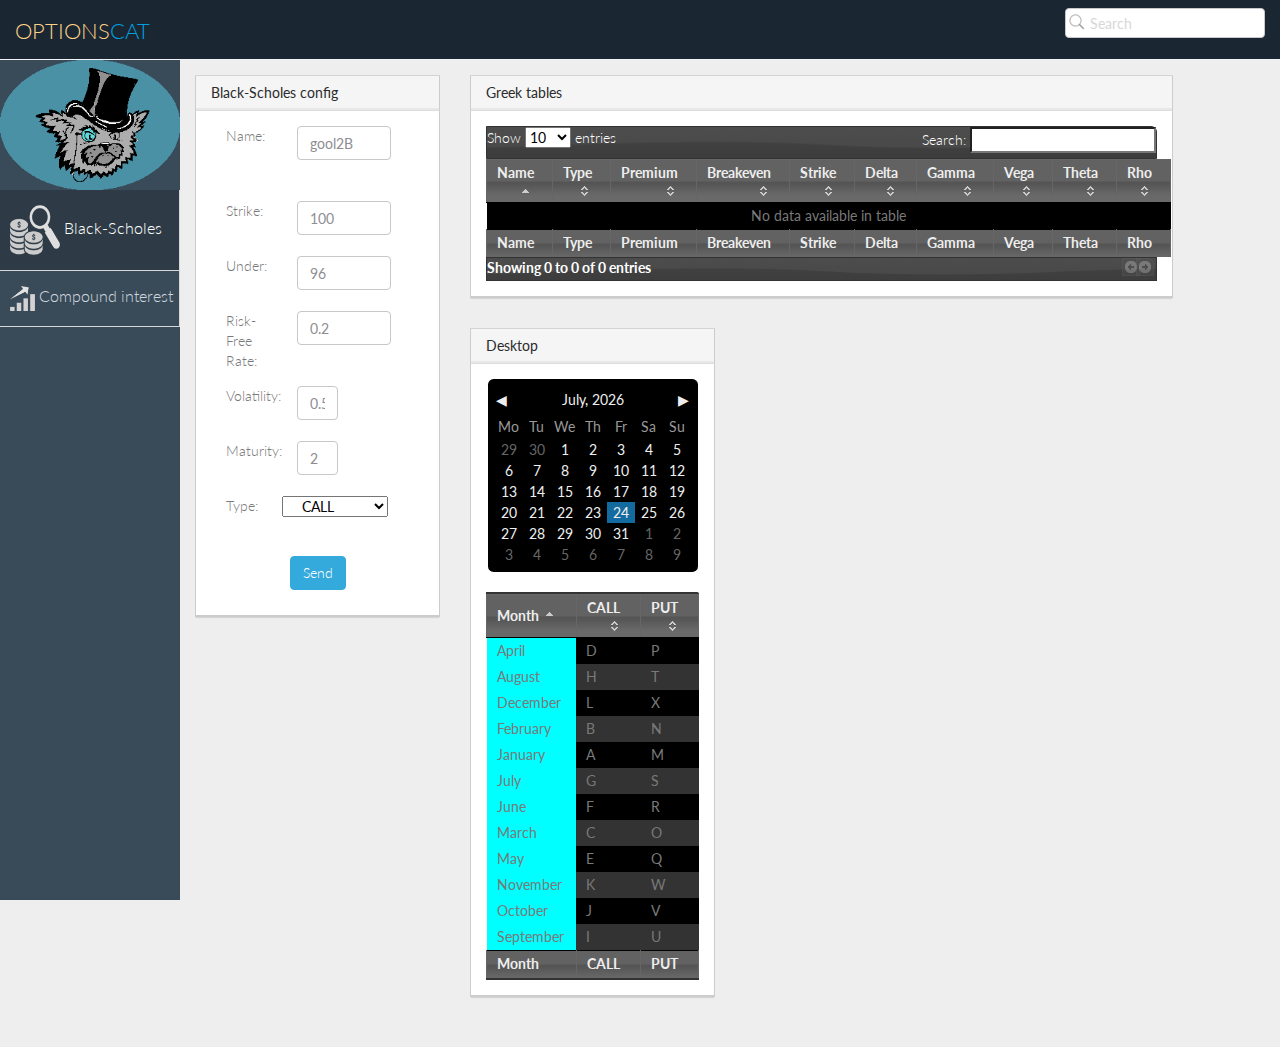
==== commit 7cfefbd4: "Fix bug in cert and html template" ====
--- a/web/index.html
+++ b/web/index.html
@@ -10,7 +10,7 @@
     <title>Options Cat v 0.1</title>
 	
 
-
+<meta name="viewport" content="width=device-width, initial-scale=50.7">
     <!-- Bootstrap CSS -->    
     <link href="css/bootstrap.min.css" rel="stylesheet">
     <!-- bootstrap theme -->
@@ -67,7 +67,7 @@
 
 
 function init(){
-  var ws = new WebSocket('wss://127.0.0.1:1347');
+  var ws = new WebSocket('wss://127.0.0.1:1345');
   ws.onopen = function(evt) { onload(evt) };
 
   ws.onmessage = function(ev) {	
@@ -211,7 +211,7 @@
 
               <!-- project team & activity start -->
           <div class="row">
-            <div class="col-md-2 portlets">
+            <div class="col-md-3 portlets">
               <!-- Widget -->
               <div class="panel panel-default">
 				<div class="panel-heading">
@@ -337,7 +337,7 @@
                 </div>
                 </div> 
 
-                   <div class="col-lg-2">
+                   <div class="col-lg-3">
               <!-- Widget -->
               <div class="panel panel-default">
 				<div class="panel-heading">
